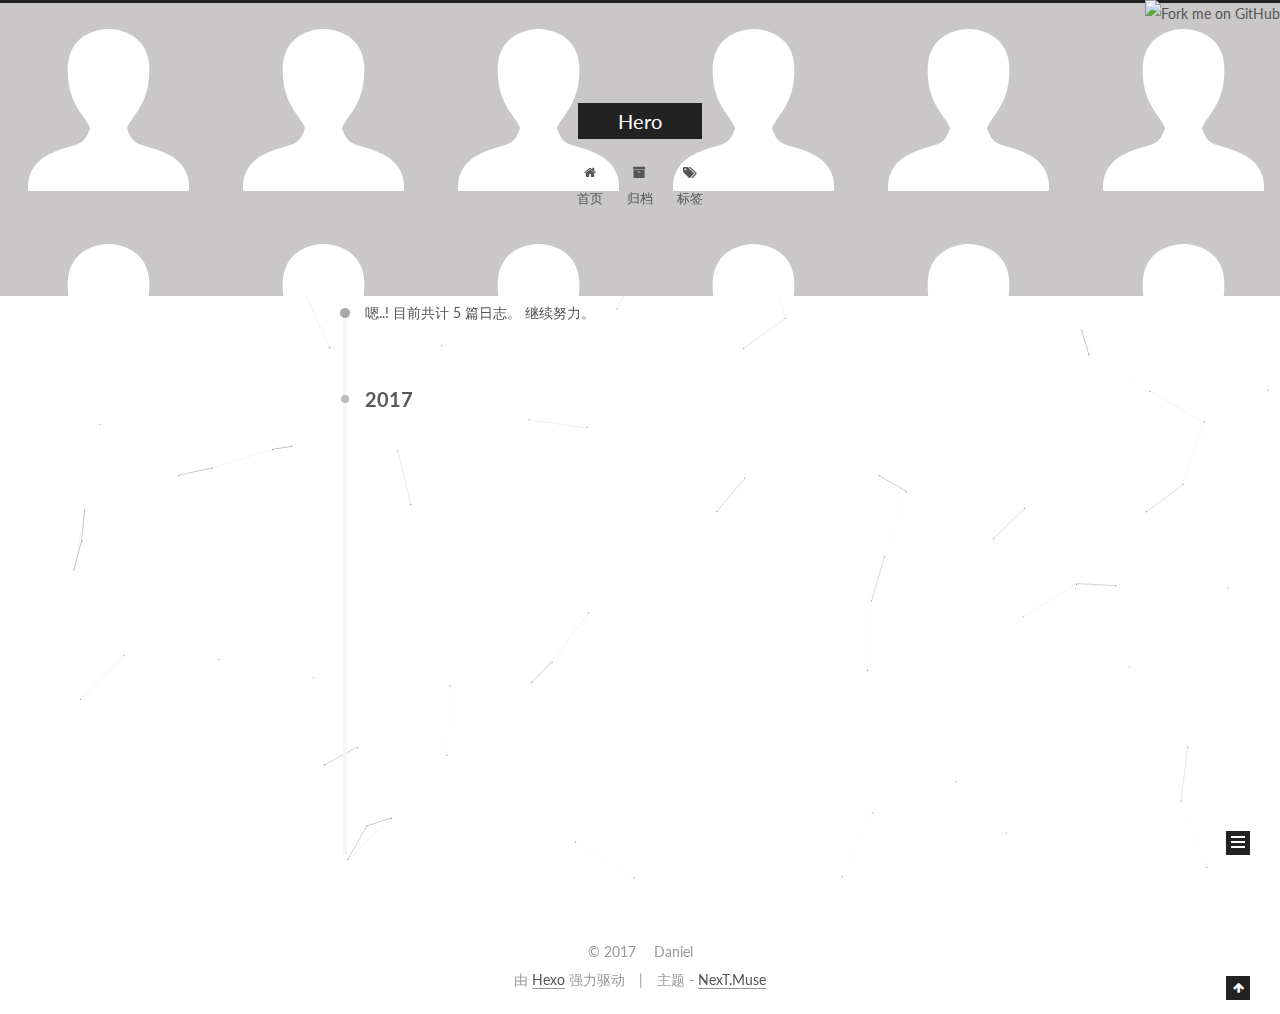
==== archives/index.html @ ef4a9565 "Site updated: 2017-09-04 17:28:18" ====
<!DOCTYPE html>



  


<html class="theme-next muse use-motion" lang="zh-Hans">
<head>
  <meta charset="UTF-8"/>
<meta http-equiv="X-UA-Compatible" content="IE=edge" />
<meta name="viewport" content="width=device-width, initial-scale=1, maximum-scale=1"/>
<meta name="theme-color" content="#222">









<meta http-equiv="Cache-Control" content="no-transform" />
<meta http-equiv="Cache-Control" content="no-siteapp" />















  
  
  <link href="/lib/fancybox/source/jquery.fancybox.css?v=2.1.5" rel="stylesheet" type="text/css" />




  
  
  
  

  
    
    
  

  

  

  

  

  
    
    
    <link href="//fonts.googleapis.com/css?family=Lato:300,300italic,400,400italic,700,700italic&subset=latin,latin-ext" rel="stylesheet" type="text/css">
  






<link href="/lib/font-awesome/css/font-awesome.min.css?v=4.6.2" rel="stylesheet" type="text/css" />

<link href="/css/main.css?v=5.1.2" rel="stylesheet" type="text/css" />


  <meta name="keywords" content="Hexo, NexT" />





  <link rel="alternate" href="/atom.xml" title="Hero" type="application/atom+xml" />




  <link rel="shortcut icon" type="image/x-icon" href="/Bigejinxian.github.io/icon/timg.jpeg?v=5.1.2" />






<meta property="og:type" content="website">
<meta property="og:title" content="Hero">
<meta property="og:url" content="http://yoursite.com/archives/index.html">
<meta property="og:site_name" content="Hero">
<meta property="og:locale" content="zh-Hans">
<meta name="twitter:card" content="summary">
<meta name="twitter:title" content="Hero">



<script type="text/javascript" id="hexo.configurations">
  var NexT = window.NexT || {};
  var CONFIG = {
    root: '/',
    scheme: 'Muse',
    sidebar: {"position":"left","display":"post","offset":12,"offset_float":12,"b2t":false,"scrollpercent":false,"onmobile":false},
    fancybox: true,
    tabs: true,
    motion: true,
    duoshuo: {
      userId: '0',
      author: '博主'
    },
    algolia: {
      applicationID: '',
      apiKey: '',
      indexName: '',
      hits: {"per_page":10},
      labels: {"input_placeholder":"Search for Posts","hits_empty":"We didn't find any results for the search: ${query}","hits_stats":"${hits} results found in ${time} ms"}
    }
  };
</script>



  <link rel="canonical" href="http://yoursite.com/archives/"/>





  <title>归档 | Hero</title>
  














</head>

<body itemscope itemtype="https://github.com/Bigejinxian" lang="zh-Hans">

  
  
    
  

  <div class="container sidebar-position-left  page-archive  ">
    <div class="headband"></div>

    <a href="https://github.com/Bigejinxian"><img style="position: absolute; top: 0; right: 0; border: 0;" src="https://camo.githubusercontent.com/365986a132ccd6a44c23a9169022c0b5c890c387/68747470733a2f2f73332e616d617a6f6e6177732e636f6d2f6769746875622f726962626f6e732f666f726b6d655f72696768745f7265645f6161303030302e706e67" alt="Fork me on GitHub" data-canonical-src="https://s3.amazonaws.com/github/ribbons/forkme_right_red_aa0000.png"></a>
    <header id="header" class="header" itemscope itemtype="http://schema.org/WPHeader">
      <div class="header-inner"><div class="site-brand-wrapper">
  <div class="site-meta ">
    

    <div class="custom-logo-site-title">
      <a href="/"  class="brand" rel="start">
        <span class="logo-line-before"><i></i></span>
        <span class="site-title">Hero</span>
        <span class="logo-line-after"><i></i></span>
      </a>
    </div>
      
        <p class="site-subtitle"></p>
      
  </div>

  <div class="site-nav-toggle">
    <button>
      <span class="btn-bar"></span>
      <span class="btn-bar"></span>
      <span class="btn-bar"></span>
    </button>
  </div>
</div>

<nav class="site-nav">
  

  
    <ul id="menu" class="menu">
      
        
        <li class="menu-item menu-item-home">
          <a href="/" rel="section">
            
              <i class="menu-item-icon fa fa-fw fa-home"></i> <br />
            
            首页
          </a>
        </li>
      
        
        <li class="menu-item menu-item-archives">
          <a href="/archives/" rel="section">
            
              <i class="menu-item-icon fa fa-fw fa-archive"></i> <br />
            
            归档
          </a>
        </li>
      
        
        <li class="menu-item menu-item-tags">
          <a href="/tags" rel="section">
            
              <i class="menu-item-icon fa fa-fw fa-tags"></i> <br />
            
            标签
          </a>
        </li>
      

      
    </ul>
  

  
</nav>



 </div>
    </header>

    <main id="main" class="main">
      <div class="main-inner">
        <div class="content-wrap">
          <div id="content" class="content">
            

  
  
  
  <div class="post-block archive">
    <div id="posts" class="posts-collapse">
      <span class="archive-move-on"></span>

      <span class="archive-page-counter">
        
        
        
          
        
        嗯..! 目前共计 5 篇日志。 继续努力。
      </span>

      

        
        
        

        
          
          <div class="collection-title">
            <h2 class="archive-year motion-element" id="archive-year-2017">2017</h2>
          </div>
        
        

        

  <article class="post post-type-normal" itemscope itemtype="http://schema.org/Article">
    <header class="post-header">

      <h2 class="post-title">
        
            <a class="post-title-link" href="/2017/08/15/深度学习-数据纬度/" itemprop="url">
              
                <span itemprop="name">深度学习--数据维度</span>
              
            </a>
        
      </h2>

      <div class="post-meta">
        <time class="post-time" itemprop="dateCreated"
              datetime="2017-08-15T16:49:38+08:00"
              content="2017-08-15" >
          08-15
        </time>
      </div>

    </header>
  </article>



      

        
        
        

        
        

        

  <article class="post post-type-normal" itemscope itemtype="http://schema.org/Article">
    <header class="post-header">

      <h2 class="post-title">
        
            <a class="post-title-link" href="/2017/08/14/怦然心动/" itemprop="url">
              
                <span itemprop="name">怦然心动</span>
              
            </a>
        
      </h2>

      <div class="post-meta">
        <time class="post-time" itemprop="dateCreated"
              datetime="2017-08-14T23:34:52+08:00"
              content="2017-08-14" >
          08-14
        </time>
      </div>

    </header>
  </article>



      

        
        
        

        
        

        

  <article class="post post-type-normal" itemscope itemtype="http://schema.org/Article">
    <header class="post-header">

      <h2 class="post-title">
        
            <a class="post-title-link" href="/2017/04/30/前端开发中常见问题杂烩(1)/" itemprop="url">
              
                <span itemprop="name">前端开发中常见问题杂烩(1).</span>
              
            </a>
        
      </h2>

      <div class="post-meta">
        <time class="post-time" itemprop="dateCreated"
              datetime="2017-04-30T02:40:00+08:00"
              content="2017-04-30" >
          04-30
        </time>
      </div>

    </header>
  </article>



      

        
        
        

        
        

        

  <article class="post post-type-normal" itemscope itemtype="http://schema.org/Article">
    <header class="post-header">

      <h2 class="post-title">
        
            <a class="post-title-link" href="/2017/04/17/关于JS中变量,作用域和内存问题/" itemprop="url">
              
                <span itemprop="name">JS中的变量,作用域和内存问题</span>
              
            </a>
        
      </h2>

      <div class="post-meta">
        <time class="post-time" itemprop="dateCreated"
              datetime="2017-04-17T18:17:15+08:00"
              content="2017-04-17" >
          04-17
        </time>
      </div>

    </header>
  </article>



      

        
        
        

        
        

        

  <article class="post post-type-normal" itemscope itemtype="http://schema.org/Article">
    <header class="post-header">

      <h2 class="post-title">
        
            <a class="post-title-link" href="/2017/04/17/关于ECMAScript6 的一些新特性(1)/" itemprop="url">
              
                <span itemprop="name">关于ECMAScript6 的一些新特性(1).</span>
              
            </a>
        
      </h2>

      <div class="post-meta">
        <time class="post-time" itemprop="dateCreated"
              datetime="2017-04-17T18:15:30+08:00"
              content="2017-04-17" >
          04-17
        </time>
      </div>

    </header>
  </article>



      

    </div>
  </div>
  
  
  

  



          </div>
          


          

        </div>
        
          
  
  <div class="sidebar-toggle">
    <div class="sidebar-toggle-line-wrap">
      <span class="sidebar-toggle-line sidebar-toggle-line-first"></span>
      <span class="sidebar-toggle-line sidebar-toggle-line-middle"></span>
      <span class="sidebar-toggle-line sidebar-toggle-line-last"></span>
    </div>
  </div>

  <aside id="sidebar" class="sidebar">
    
    <div class="sidebar-inner">

      

      

      <section class="site-overview sidebar-panel sidebar-panel-active">
        <div class="site-author motion-element" itemprop="author" itemscope itemtype="http://schema.org/Person">
          <img class="site-author-image" itemprop="image"
               src="/images/avatar.gif"
               alt="Daniel" />
          <p class="site-author-name" itemprop="name">Daniel</p>
           
              <p class="site-description motion-element" itemprop="description"></p>
          
        </div>
        <nav class="site-state motion-element">

          
            <div class="site-state-item site-state-posts">
              <a href="/archives/">
                <span class="site-state-item-count">5</span>
                <span class="site-state-item-name">日志</span>
              </a>
            </div>
          

          

          
            
            
            <div class="site-state-item site-state-tags">
              
                <span class="site-state-item-count">3</span>
                <span class="site-state-item-name">标签</span>
              
            </div>
          

        </nav>

        
          <div class="feed-link motion-element">
            <a href="/atom.xml" rel="alternate">
              <i class="fa fa-rss"></i>
              RSS
            </a>
          </div>
        

        <div class="links-of-author motion-element">
          
        </div>

        
        

        
        

        


      </section>

      

      

    </div>
  </aside>


        
      </div>
    </main>

    <footer id="footer" class="footer">
      <div class="footer-inner">
        <div class="copyright" >
  
  &copy; 
  <span itemprop="copyrightYear">2017</span>
  <span class="with-love">
    <i class="fa fa-"></i>
  </span>
  <span class="author" itemprop="copyrightHolder">Daniel</span>
</div>


<div class="powered-by">
  由 <a class="theme-link" href="https://hexo.io">Hexo</a> 强力驱动
</div>

<div class="theme-info">
  主题 -
  <a class="theme-link" href="https://github.com/iissnan/hexo-theme-next">
    NexT.Muse
  </a>
</div>


        

        
      </div>
    </footer>

    
      <div class="back-to-top">
        <i class="fa fa-arrow-up"></i>
        
      </div>
    

  </div>

  

<script type="text/javascript">
  if (Object.prototype.toString.call(window.Promise) !== '[object Function]') {
    window.Promise = null;
  }
</script>









  


  











  
  <script type="text/javascript" src="/lib/jquery/index.js?v=2.1.3"></script>

  
  <script type="text/javascript" src="/lib/fastclick/lib/fastclick.min.js?v=1.0.6"></script>

  
  <script type="text/javascript" src="/lib/jquery_lazyload/jquery.lazyload.js?v=1.9.7"></script>

  
  <script type="text/javascript" src="/lib/velocity/velocity.min.js?v=1.2.1"></script>

  
  <script type="text/javascript" src="/lib/velocity/velocity.ui.min.js?v=1.2.1"></script>

  
  <script type="text/javascript" src="/lib/fancybox/source/jquery.fancybox.pack.js?v=2.1.5"></script>

  
  <script type="text/javascript" src="/lib/canvas-nest/canvas-nest.min.js"></script>


  


  <script type="text/javascript" src="/js/src/utils.js?v=5.1.2"></script>

  <script type="text/javascript" src="/js/src/motion.js?v=5.1.2"></script>



  
  

  
  
    <script type="text/javascript" id="motion.page.archive">
      $('.archive-year').velocity('transition.slideLeftIn');
    </script>
  


  


  <script type="text/javascript" src="/js/src/bootstrap.js?v=5.1.2"></script>



  


  




	





  





  






  





  

  

  

  

  

  

</body>
</html>
---- css/main.css ----
/* normalize.css v3.0.2 | MIT License | git.io/normalize */
html {
  font-family: sans-serif; /* 1 */
  -ms-text-size-adjust: 100%; /* 2 */
  -webkit-text-size-adjust: 100%; /* 2 */
}
body {
  margin: 0;
}
article,
aside,
details,
figcaption,
figure,
footer,
header,
hgroup,
main,
menu,
nav,
section,
summary {
  display: block;
}
audio,
canvas,
progress,
video {
  display: inline-block; /* 1 */
  vertical-align: baseline; /* 2 */
}
audio:not([controls]) {
  display: none;
  height: 0;
}
[hidden],
template {
  display: none;
}
a {
  background-color: transparent;
}
a:active,
a:hover {
  outline: 0;
}
abbr[title] {
  border-bottom: 1px dotted;
}
b,
strong {
  font-weight: bold;
}
dfn {
  font-style: italic;
}
h1 {
  font-size: 2em;
  margin: 0.67em 0;
}
mark {
  background: #ff0;
  color: #000;
}
small {
  font-size: 80%;
}
sub,
sup {
  font-size: 75%;
  line-height: 0;
  position: relative;
  vertical-align: baseline;
}
sup {
  top: -0.5em;
}
sub {
  bottom: -0.25em;
}
img {
  border: 0;
}
svg:not(:root) {
  overflow: hidden;
}
figure {
  margin: 1em 40px;
}
hr {
  -moz-box-sizing: content-box;
  box-sizing: content-box;
  height: 0;
}
pre {
  overflow: auto;
}
code,
kbd,
pre,
samp {
  font-family: monospace, monospace;
  font-size: 1em;
}
button,
input,
optgroup,
select,
textarea {
  color: inherit; /* 1 */
  font: inherit; /* 2 */
  margin: 0; /* 3 */
}
button {
  overflow: visible;
}
button,
select {
  text-transform: none;
}
button,
html input[type="button"],
input[type="reset"],
input[type="submit"] {
  -webkit-appearance: button; /* 2 */
  cursor: pointer; /* 3 */
}
button[disabled],
html input[disabled] {
  cursor: default;
}
button::-moz-focus-inner,
input::-moz-focus-inner {
  border: 0;
  padding: 0;
}
input {
  line-height: normal;
}
input[type="checkbox"],
input[type="radio"] {
  box-sizing: border-box; /* 1 */
  padding: 0; /* 2 */
}
input[type="number"]::-webkit-inner-spin-button,
input[type="number"]::-webkit-outer-spin-button {
  height: auto;
}
input[type="search"] {
  -webkit-appearance: textfield; /* 1 */
  -moz-box-sizing: content-box;
  -webkit-box-sizing: content-box; /* 2 */
  box-sizing: content-box;
}
input[type="search"]::-webkit-search-cancel-button,
input[type="search"]::-webkit-search-decoration {
  -webkit-appearance: none;
}
fieldset {
  border: 1px solid #c0c0c0;
  margin: 0 2px;
  padding: 0.35em 0.625em 0.75em;
}
legend {
  border: 0; /* 1 */
  padding: 0; /* 2 */
}
textarea {
  overflow: auto;
}
optgroup {
  font-weight: bold;
}
table {
  border-collapse: collapse;
  border-spacing: 0;
}
td,
th {
  padding: 0;
}
::selection {
  background: #262a30;
  color: #fff;
}
body {
  position: relative;
  font-family: 'Lato', "PingFang SC", "Microsoft YaHei", sans-serif;
  font-size: 14px;
  line-height: 2;
  color: #555;
  background: #fff;
}
@media (max-width: 767px) {
  body {
    padding-right: 0 !important;
  }
}
@media (min-width: 768px) and (max-width: 991px) {
  body {
    padding-right: 0 !important;
  }
}
@media (min-width: 1600px) {
  body {
    font-size: 16px;
  }
}
h1,
h2,
h3,
h4,
h5,
h6 {
  margin: 0;
  padding: 0;
  font-weight: bold;
  line-height: 1.5;
  font-family: 'Lato', "PingFang SC", "Microsoft YaHei", sans-serif;
}
h2,
h3,
h4,
h5,
h6 {
  margin: 20px 0 15px;
}
h1 {
  font-size: 22px;
}
@media (max-width: 767px) {
  h1 {
    font-size: 18px;
  }
}
h2 {
  font-size: 20px;
}
@media (max-width: 767px) {
  h2 {
    font-size: 16px;
  }
}
h3 {
  font-size: 18px;
}
@media (max-width: 767px) {
  h3 {
    font-size: 14px;
  }
}
h4 {
  font-size: 16px;
}
@media (max-width: 767px) {
  h4 {
    font-size: 12px;
  }
}
h5 {
  font-size: 14px;
}
@media (max-width: 767px) {
  h5 {
    font-size: 10px;
  }
}
h6 {
  font-size: 12px;
}
@media (max-width: 767px) {
  h6 {
    font-size: 8px;
  }
}
p {
  margin: 0 0 20px 0;
}
a {
  color: #555;
  text-decoration: none;
  border-bottom: 1px solid #999;
  word-wrap: break-word;
}
a:hover {
  color: #222;
  border-bottom-color: #222;
}
blockquote {
  margin: 0;
  padding: 0;
}
img {
  display: block;
  margin: auto;
  max-width: 100%;
  height: auto;
}
hr {
  margin: 40px 0;
  height: 3px;
  border: none;
  background-color: #ddd;
  background-image: repeating-linear-gradient(-45deg, #fff, #fff 4px, transparent 4px, transparent 8px);
}
blockquote {
  padding: 0 15px;
  color: #666;
  border-left: 4px solid #ddd;
}
blockquote cite::before {
  content: "-";
  padding: 0 5px;
}
dt {
  font-weight: 700;
}
dd {
  margin: 0;
  padding: 0;
}
.text-left {
  text-align: left;
}
.text-center {
  text-align: center;
}
.text-right {
  text-align: right;
}
.text-justify {
  text-align: justify;
}
.text-nowrap {
  white-space: nowrap;
}
.text-lowercase {
  text-transform: lowercase;
}
.text-uppercase {
  text-transform: uppercase;
}
.text-capitalize {
  text-transform: capitalize;
}
.center-block {
  display: block;
  margin-left: auto;
  margin-right: auto;
}
.clearfix:before,
.clearfix:after {
  content: " ";
  display: table;
}
.clearfix:after {
  clear: both;
}
.pullquote {
  width: 45%;
}
.pullquote.left {
  float: left;
  margin-left: 5px;
  margin-right: 10px;
}
.pullquote.right {
  float: right;
  margin-left: 10px;
  margin-right: 5px;
}
.affix.affix.affix {
  position: fixed;
}
.translation {
  margin-top: -20px;
  font-size: 14px;
  color: #999;
}
.scrollbar-measure {
  width: 100px;
  height: 100px;
  overflow: scroll;
  position: absolute;
  top: -9999px;
}
.use-motion .motion-element {
  opacity: 0;
}
table {
  margin: 20px 0;
  width: 100%;
  border-collapse: collapse;
  border-spacing: 0;
  border: 1px solid #ddd;
  font-size: 14px;
  table-layout: fixed;
  word-wrap: break-all;
}
table>tbody>tr:nth-of-type(odd) {
  background-color: #f9f9f9;
}
table>tbody>tr:hover {
  background-color: #f5f5f5;
}
caption,
th,
td {
  padding: 8px;
  text-align: left;
  vertical-align: middle;
  font-weight: normal;
}
th,
td {
  border-bottom: 3px solid #ddd;
  border-right: 1px solid #eee;
}
th {
  padding-bottom: 10px;
  font-weight: 700;
}
td {
  border-bottom-width: 1px;
}
html,
body {
  height: 100%;
}
.container {
  position: relative;
  min-height: 100%;
}
.header-inner {
  margin: 0 auto;
  padding: 100px 0 70px;
  width: 700px;
}
@media (min-width: 1600px) {
  .container .header-inner {
    width: 900px;
  }
}
.main {
  padding-bottom: 150px;
}
.main-inner {
  margin: 0 auto;
  width: 700px;
}
@media (min-width: 1600px) {
  .container .main-inner {
    width: 900px;
  }
}
.footer {
  position: absolute;
  left: 0;
  bottom: 0;
  width: 100%;
  min-height: 50px;
}
.footer-inner {
  box-sizing: border-box;
  margin: 20px auto;
  width: 700px;
}
@media (min-width: 1600px) {
  .container .footer-inner {
    width: 900px;
  }
}
pre,
.highlight {
  overflow: auto;
  margin: 20px 0;
  padding: 0;
  font-size: 13px;
  color: #c5c8c6;
  background: #1d1f21;
  line-height: 1.6;
}
pre,
code {
  font-family: consolas, Menlo, "PingFang SC", "Microsoft YaHei", monospace;
}
code {
  padding: 2px 4px;
  word-wrap: break-word;
  color: #555;
  background: #eee;
  border-radius: 3px;
  font-size: 13px;
}
pre code {
  padding: 0;
  color: #c5c8c6;
  background: none;
  text-shadow: none;
}
.highlight {
  border-radius: 1px;
}
.highlight pre {
  border: none;
  margin: 0;
  padding: 10px 0;
}
.highlight table {
  margin: 0;
  width: auto;
  border: none;
}
.highlight td {
  border: none;
  padding: 0;
}
.highlight figcaption {
  font-size: 1em;
  color: #c5c8c6;
  line-height: 1em;
  margin-bottom: 1em;
}
.highlight figcaption:before,
.highlight figcaption:after {
  content: " ";
  display: table;
}
.highlight figcaption:after {
  clear: both;
}
.highlight figcaption a {
  float: right;
  color: #c5c8c6;
}
.highlight figcaption a:hover {
  border-bottom-color: #c5c8c6;
}
.highlight .gutter pre {
  padding-left: 10px;
  padding-right: 10px;
  color: #888f96;
  text-align: right;
  background-color: #000;
}
.highlight .code pre {
  width: 100%;
  padding-left: 10px;
  padding-right: 10px;
  background-color: #1d1f21;
}
.highlight .line {
  height: 20px;
}
.gutter {
  -webkit-user-select: none;
  -moz-user-select: none;
  -ms-user-select: none;
  user-select: none;
}
.gist table {
  width: auto;
}
.gist table td {
  border: none;
}
pre .deletion {
  background: #008000;
}
pre .addition {
  background: #800000;
}
pre .meta {
  color: #b294bb;
}
pre .comment {
  color: #969896;
}
pre .variable,
pre .attribute,
pre .tag,
pre .regexp,
pre .ruby .constant,
pre .xml .tag .title,
pre .xml .pi,
pre .xml .doctype,
pre .html .doctype,
pre .css .id,
pre .css .class,
pre .css .pseudo {
  color: #c66;
}
pre .number,
pre .preprocessor,
pre .built_in,
pre .literal,
pre .params,
pre .constant,
pre .command {
  color: #de935f;
}
pre .ruby .class .title,
pre .css .rules .attribute,
pre .string,
pre .value,
pre .inheritance,
pre .header,
pre .ruby .symbol,
pre .xml .cdata,
pre .special,
pre .number,
pre .formula {
  color: #b5bd68;
}
pre .title,
pre .css .hexcolor {
  color: #8abeb7;
}
pre .function,
pre .python .decorator,
pre .python .title,
pre .ruby .function .title,
pre .ruby .title .keyword,
pre .perl .sub,
pre .javascript .title,
pre .coffeescript .title {
  color: #81a2be;
}
pre .keyword,
pre .javascript .function {
  color: #b294bb;
}
.full-image.full-image.full-image {
  border: none;
  max-width: 100%;
  width: auto;
  margin: 20px auto;
}
@media (min-width: 992px) {
  .full-image.full-image.full-image {
    max-width: none;
    width: 110%;
    margin: 25px -5%;
  }
}
.blockquote-center,
.page-home .post-type-quote blockquote,
.page-post-detail .post-type-quote blockquote {
  position: relative;
  margin: 40px 0;
  padding: 0;
  border-left: none;
  text-align: center;
}
.blockquote-center::before,
.page-home .post-type-quote blockquote::before,
.page-post-detail .post-type-quote blockquote::before,
.blockquote-center::after,
.page-home .post-type-quote blockquote::after,
.page-post-detail .post-type-quote blockquote::after {
  position: absolute;
  content: ' ';
  display: block;
  width: 100%;
  height: 24px;
  opacity: 0.2;
  background-repeat: no-repeat;
  background-position: 0 -6px;
  background-size: 22px 22px;
}
.blockquote-center::before,
.page-home .post-type-quote blockquote::before,
.page-post-detail .post-type-quote blockquote::before {
  top: -20px;
  background-image: url("../images/quote-l.svg");
  border-top: 1px solid #ccc;
}
.blockquote-center::after,
.page-home .post-type-quote blockquote::after,
.page-post-detail .post-type-quote blockquote::after {
  bottom: -20px;
  background-image: url("../images/quote-r.svg");
  border-bottom: 1px solid #ccc;
  background-position: 100% 8px;
}
.blockquote-center p,
.page-home .post-type-quote blockquote p,
.page-post-detail .post-type-quote blockquote p,
.blockquote-center div,
.page-home .post-type-quote blockquote div,
.page-post-detail .post-type-quote blockquote div {
  text-align: center;
}
.post .post-body .group-picture img {
  box-sizing: border-box;
  padding: 0 3px;
  border: none;
}
.post .group-picture-row {
  overflow: hidden;
  margin-top: 6px;
}
.post .group-picture-row:first-child {
  margin-top: 0;
}
.post .group-picture-column {
  float: left;
}
.page-post-detail .post-body .group-picture-column {
  float: none;
  margin-top: 10px;
  width: auto !important;
}
.page-post-detail .post-body .group-picture-column img {
  margin: 0 auto;
}
.page-archive .group-picture-container {
  overflow: hidden;
}
.page-archive .group-picture-row {
  float: left;
}
.page-archive .group-picture-row:first-child {
  margin-top: 6px;
}
.page-archive .group-picture-column {
  max-width: 150px;
  max-height: 150px;
}
.post-body .note {
  position: relative;
  padding: 15px;
  margin-bottom: 20px;
  border: 1px solid #eee;
  border-left-width: 5px;
  border-radius: 3px;
}
.post-body .note h2,
.post-body .note h3,
.post-body .note h4,
.post-body .note h5,
.post-body .note h6 {
  margin-top: 0;
  margin-bottom: 0;
  border-bottom: initial;
  padding-top: 0 !important;
}
.post-body .note p:first-child,
.post-body .note ul:first-child,
.post-body .note ol:first-child,
.post-body .note table:first-child,
.post-body .note pre:first-child,
.post-body .note blockquote:first-child {
  margin-top: 0;
}
.post-body .note p:last-child,
.post-body .note ul:last-child,
.post-body .note ol:last-child,
.post-body .note table:last-child,
.post-body .note pre:last-child,
.post-body .note blockquote:last-child {
  margin-bottom: 0;
}
.post-body .note.default {
  border-left-color: #777;
}
.post-body .note.default h2,
.post-body .note.default h3,
.post-body .note.default h4,
.post-body .note.default h5,
.post-body .note.default h6 {
  color: #777;
}
.post-body .note.primary {
  border-left-color: #6f42c1;
}
.post-body .note.primary h2,
.post-body .note.primary h3,
.post-body .note.primary h4,
.post-body .note.primary h5,
.post-body .note.primary h6 {
  color: #6f42c1;
}
.post-body .note.info {
  border-left-color: #428bca;
}
.post-body .note.info h2,
.post-body .note.info h3,
.post-body .note.info h4,
.post-body .note.info h5,
.post-body .note.info h6 {
  color: #428bca;
}
.post-body .note.success {
  border-left-color: #5cb85c;
}
.post-body .note.success h2,
.post-body .note.success h3,
.post-body .note.success h4,
.post-body .note.success h5,
.post-body .note.success h6 {
  color: #5cb85c;
}
.post-body .note.warning {
  border-left-color: #f0ad4e;
}
.post-body .note.warning h2,
.post-body .note.warning h3,
.post-body .note.warning h4,
.post-body .note.warning h5,
.post-body .note.warning h6 {
  color: #f0ad4e;
}
.post-body .note.danger {
  border-left-color: #d9534f;
}
.post-body .note.danger h2,
.post-body .note.danger h3,
.post-body .note.danger h4,
.post-body .note.danger h5,
.post-body .note.danger h6 {
  color: #d9534f;
}
.post-body .label {
  display: inline;
  padding: 0 2px;
  white-space: nowrap;
}
.post-body .label.default {
  background-color: #f0f0f0;
}
.post-body .label.primary {
  background-color: #efe6f7;
}
.post-body .label.info {
  background-color: #e5f2f8;
}
.post-body .label.success {
  background-color: #e7f4e9;
}
.post-body .label.warning {
  background-color: #fcf6e1;
}
.post-body .label.danger {
  background-color: #fae8eb;
}
.post-body .tabs {
  position: relative;
  display: block;
  margin-bottom: 20px;
  padding-top: 10px;
}
.post-body .tabs ul.nav-tabs {
  margin: 0;
  padding: 0;
  display: flex;
  margin-bottom: -1px;
}
@media (max-width: 413px) {
  .post-body .tabs ul.nav-tabs {
    display: block;
    margin-bottom: 5px;
  }
}
.post-body .tabs ul.nav-tabs li.tab {
  list-style-type: none !important;
  margin: 0 0.25em 0 0;
  border-top: 3px solid transparent;
  border-left: 1px solid transparent;
  border-right: 1px solid transparent;
}
@media (max-width: 413px) {
  .post-body .tabs ul.nav-tabs li.tab {
    margin: initial;
    border-top: 1px solid transparent;
    border-left: 3px solid transparent;
    border-right: 1px solid transparent;
    border-bottom: 1px solid transparent;
  }
}
.post-body .tabs ul.nav-tabs li.tab a {
  outline: 0;
  border-bottom: initial;
  display: block;
  line-height: 1.8em;
  padding: 0.25em 0.75em;
  transition-duration: 0.2s;
  transition-timing-function: ease-out;
  transition-delay: 0s;
}
.post-body .tabs ul.nav-tabs li.tab a i {
  width: 1.285714285714286em;
}
.post-body .tabs ul.nav-tabs li.tab.active {
  border-top: 3px solid #fc6423;
  border-left: 1px solid #ddd;
  border-right: 1px solid #ddd;
  background-color: #fff;
}
@media (max-width: 413px) {
  .post-body .tabs ul.nav-tabs li.tab.active {
    border-top: 1px solid #ddd;
    border-left: 3px solid #fc6423;
    border-right: 1px solid #ddd;
    border-bottom: 1px solid #ddd;
  }
}
.post-body .tabs ul.nav-tabs li.tab.active a {
  cursor: default;
  color: #555;
}
.post-body .tabs .tab-content {
  background-color: #fff;
}
.post-body .tabs .tab-content .tab-pane {
  border: 1px solid #ddd;
  padding: 20px 20px 0 20px;
}
.post-body .tabs .tab-content .tab-pane:not(.active) {
  display: none !important;
}
.post-body .tabs .tab-content .tab-pane.active {
  display: block !important;
}
.btn {
  display: inline-block;
  padding: 0 20px;
  font-size: 14px;
  color: #fff;
  background: #222;
  border: 2px solid #222;
  text-decoration: none;
  border-radius: 0;
  transition-property: background-color;
  transition-duration: 0.2s;
  transition-timing-function: ease-in-out;
  transition-delay: 0s;
}
.btn:hover,
.post-button .btn:hover {
  border-color: #222;
  color: #222;
  background: #fff;
}
.btn-bar {
  display: block;
  width: 22px;
  height: 2px;
  background: #555;
  border-radius: 1px;
}
.btn-bar+.btn-bar {
  margin-top: 4px;
}
.pagination {
  margin: 120px 0 40px;
  text-align: center;
  border-top: 1px solid #eee;
}
.page-number-basic,
.pagination .prev,
.pagination .next,
.pagination .page-number,
.pagination .space {
  display: inline-block;
  position: relative;
  top: -1px;
  margin: 0 10px;
  padding: 0 10px;
  line-height: 30px;
}
@media (max-width: 767px) {
  .page-number-basic,
  .pagination .prev,
  .pagination .next,
  .pagination .page-number,
  .pagination .space {
    margin: 0 5px;
  }
}
.pagination .prev,
.pagination .next,
.pagination .page-number {
  border-bottom: 0;
  border-top: 1px solid #eee;
  transition-property: border-color;
  transition-duration: 0.2s;
  transition-timing-function: ease-in-out;
  transition-delay: 0s;
}
.pagination .prev:hover,
.pagination .next:hover,
.pagination .page-number:hover {
  border-top-color: #222;
}
.pagination .space {
  padding: 0;
  margin: 0;
}
.pagination .prev {
  margin-left: 0;
}
.pagination .next {
  margin-right: 0;
}
.pagination .page-number.current {
  color: #fff;
  background: #ccc;
  border-top-color: #ccc;
}
@media (max-width: 767px) {
  .pagination {
    border-top: none;
  }
  .pagination .prev,
  .pagination .next,
  .pagination .page-number {
    margin-bottom: 10px;
    border-top: 0;
    border-bottom: 1px solid #eee;
  }
  .pagination .prev:hover,
  .pagination .next:hover,
  .pagination .page-number:hover {
    border-bottom-color: #222;
  }
}
.comments {
  margin: 60px 20px 0;
}
.tag-cloud {
  text-align: center;
}
.tag-cloud a {
  display: inline-block;
  margin: 10px;
}
.back-to-top {
  box-sizing: border-box;
  position: fixed;
  bottom: -100px;
  right: 30px;
  z-index: 1050;
  padding: 0 6px;
  width: 24px;
  background: #222;
  font-size: 12px;
  opacity: 1;
  color: #fff;
  cursor: pointer;
  text-align: center;
  -webkit-transform: translateZ(0);
  transition-property: bottom;
  transition-duration: 0.2s;
  transition-timing-function: ease-in-out;
  transition-delay: 0s;
}
@media (min-width: 768px) and (max-width: 991px) {
  .back-to-top {
    display: none !important;
  }
}
@media (max-width: 767px) {
  .back-to-top {
    display: none !important;
  }
}
.back-to-top.back-to-top-on {
  bottom: 19px;
}
.header {
  background: url("../images/avatar.gif");
}
.header-inner {
  position: relative;
}
.headband {
  height: 3px;
  background: #222;
}
.site-meta {
  margin: 0;
  text-align: center;
}
@media (max-width: 767px) {
  .site-meta {
    text-align: center;
  }
}
.brand {
  position: relative;
  display: inline-block;
  padding: 0 40px;
  color: #fff;
  background: #222;
  border-bottom: none;
}
.brand:hover {
  color: #fff;
}
.logo {
  display: inline-block;
  margin-right: 5px;
  line-height: 36px;
  vertical-align: top;
}
.site-title {
  display: inline-block;
  vertical-align: top;
  line-height: 36px;
  font-size: 20px;
  font-weight: normal;
  font-family: 'Lato', "PingFang SC", "Microsoft YaHei", sans-serif;
}
.site-subtitle {
  margin-top: 10px;
  font-size: 13px;
  color: #999;
}
.use-motion .brand {
  opacity: 0;
}
.use-motion .logo,
.use-motion .site-title,
.use-motion .site-subtitle {
  opacity: 0;
  position: relative;
  top: -10px;
}
.site-nav-toggle {
  display: none;
  position: absolute;
  top: 10px;
  left: 10px;
}
@media (max-width: 767px) {
  .site-nav-toggle {
    display: block;
  }
}
.site-nav-toggle button {
  margin-top: 2px;
  padding: 9px 10px;
  background: transparent;
  border: none;
}
@media (max-width: 767px) {
  .site-nav {
    display: none;
    margin: 0 -10px;
    padding: 0 10px;
    clear: both;
    border-top: 1px solid #ddd;
  }
}
@media (min-width: 768px) and (max-width: 991px) {
  .site-nav {
    display: block !important;
  }
}
@media (min-width: 992px) {
  .site-nav {
    display: block !important;
  }
}
.menu {
  margin-top: 20px;
  padding-left: 0;
  text-align: center;
}
.menu .menu-item {
  display: inline-block;
  margin: 0 10px;
  list-style: none;
}
@media screen and (max-width: 767px) {
  .menu .menu-item {
    margin-top: 10px;
  }
}
.menu .menu-item a {
  display: block;
  font-size: 13px;
  line-height: inherit;
  border-bottom: 1px solid transparent;
  transition-property: border-color;
  transition-duration: 0.2s;
  transition-timing-function: ease-in-out;
  transition-delay: 0s;
}
.menu .menu-item a:hover {
  border-bottom-color: #222;
}
.menu .menu-item .fa {
  margin-right: 5px;
}
.use-motion .menu-item {
  opacity: 0;
}
.post-body {
  font-family: 'Lato', "PingFang SC", "Microsoft YaHei", sans-serif;
}
@media (max-width: 767px) {
  .post-body {
    word-break: break-word;
  }
}
.post-body .fancybox img {
  display: block !important;
  margin: 0 auto;
  cursor: pointer;
  cursor: zoom-in;
  cursor: -webkit-zoom-in;
}
.post-body .image-caption,
.post-body .figure .caption {
  margin: 10px auto 15px;
  text-align: center;
  font-size: 14px;
  color: #999;
  font-weight: bold;
  line-height: 1;
}
.post-sticky-flag {
  display: inline-block;
  font-size: 16px;
  -ms-transform: rotate(30deg);
  -webkit-transform: rotate(30deg);
  -moz-transform: rotate(30deg);
  -ms-transform: rotate(30deg);
  -o-transform: rotate(30deg);
  transform: rotate(30deg);
}
.posts-expand {
  padding-top: 40px;
}
@media (max-width: 767px) {
  .posts-expand {
    margin: 0 20px;
  }
  .post-body pre {
    padding: 10px;
  }
  .post-body pre .gutter pre {
    padding-right: 10px;
  }
  .post-body .highlight {
    margin-left: 0px;
    margin-right: 0px;
    padding: 0;
  }
  .post-body .highlight .gutter pre {
    padding-right: 10px;
  }
}
@media (min-width: 992px) {
  .posts-expand .post-body {
    text-align: justify;
  }
}
.posts-expand .post-body h2,
.posts-expand .post-body h3,
.posts-expand .post-body h4,
.posts-expand .post-body h5,
.posts-expand .post-body h6 {
  padding-top: 10px;
}
.posts-expand .post-body h2 .header-anchor,
.posts-expand .post-body h3 .header-anchor,
.posts-expand .post-body h4 .header-anchor,
.posts-expand .post-body h5 .header-anchor,
.posts-expand .post-body h6 .header-anchor {
  float: right;
  margin-left: 10px;
  color: #ccc;
  border-bottom-style: none;
  visibility: hidden;
}
.posts-expand .post-body h2 .header-anchor:hover,
.posts-expand .post-body h3 .header-anchor:hover,
.posts-expand .post-body h4 .header-anchor:hover,
.posts-expand .post-body h5 .header-anchor:hover,
.posts-expand .post-body h6 .header-anchor:hover {
  color: inherit;
}
.posts-expand .post-body h2:hover .header-anchor,
.posts-expand .post-body h3:hover .header-anchor,
.posts-expand .post-body h4:hover .header-anchor,
.posts-expand .post-body h5:hover .header-anchor,
.posts-expand .post-body h6:hover .header-anchor {
  visibility: visible;
}
.posts-expand .post-body ul li {
  list-style: circle;
}
.posts-expand .post-body img {
  box-sizing: border-box;
  margin: auto;
  padding: 3px;
  border: 1px solid #ddd;
}
.posts-expand .fancybox img {
  margin: 0 auto;
}
@media (max-width: 767px) {
  .posts-collapse {
    margin: 0 20px;
  }
  .posts-collapse .post-title,
  .posts-collapse .post-meta {
    display: block;
    width: auto;
    text-align: left;
  }
}
.posts-collapse {
  position: relative;
  z-index: 1010;
  margin-left: 55px;
}
.posts-collapse::after {
  content: " ";
  position: absolute;
  top: 20px;
  left: 0;
  margin-left: -2px;
  width: 4px;
  height: 100%;
  background: #f5f5f5;
  z-index: -1;
}
@media (max-width: 767px) {
  .posts-collapse {
    margin: 0 20px;
  }
}
.posts-collapse .collection-title {
  position: relative;
  margin: 60px 0;
}
.posts-collapse .collection-title h1,
.posts-collapse .collection-title h2 {
  margin-left: 20px;
}
.posts-collapse .collection-title small {
  color: #bbb;
  margin-left: 5px;
}
.posts-collapse .collection-title::before {
  content: " ";
  position: absolute;
  left: 0;
  top: 50%;
  margin-left: -4px;
  margin-top: -4px;
  width: 8px;
  height: 8px;
  background: #bbb;
  border-radius: 50%;
}
.posts-collapse .post {
  margin: 30px 0;
}
.posts-collapse .post-header {
  position: relative;
  transition-duration: 0.2s;
  transition-timing-function: ease-in-out;
  transition-delay: 0s;
  transition-property: border;
  border-bottom: 1px dashed #ccc;
}
.posts-collapse .post-header::before {
  content: " ";
  position: absolute;
  left: 0;
  top: 12px;
  width: 6px;
  height: 6px;
  margin-left: -4px;
  background: #bbb;
  border-radius: 50%;
  border: 1px solid #fff;
  transition-duration: 0.2s;
  transition-timing-function: ease-in-out;
  transition-delay: 0s;
  transition-property: background;
}
.posts-collapse .post-header:hover {
  border-bottom-color: #666;
}
.posts-collapse .post-header:hover::before {
  background: #222;
}
.posts-collapse .post-meta {
  position: absolute;
  font-size: 12px;
  left: 20px;
  top: 5px;
}
.posts-collapse .post-comments-count {
  display: none;
}
.posts-collapse .post-title {
  margin-left: 60px;
  font-size: 16px;
  font-weight: normal;
  line-height: inherit;
}
.posts-collapse .post-title::after {
  margin-left: 3px;
  opacity: 0.6;
}
.posts-collapse .post-title a {
  color: #666;
  border-bottom: none;
}
.page-home .post-type-quote .post-header,
.page-post-detail .post-type-quote .post-header,
.page-home .post-type-quote .post-tags,
.page-post-detail .post-type-quote .post-tags {
  display: none;
}
.posts-expand .post-title {
  font-size: 26px;
  text-align: center;
  word-break: break-word;
  font-weight: 400;
}
@media (max-width: 767px) {
  .posts-expand .post-title {
    font-size: 22px;
  }
}
.posts-expand .post-title-link {
  display: inline-block;
  position: relative;
  color: #555;
  border-bottom: none;
  line-height: 1.2;
  vertical-align: top;
}
.posts-expand .post-title-link::before {
  content: "";
  position: absolute;
  width: 100%;
  height: 2px;
  bottom: 0;
  left: 0;
  background-color: #000;
  visibility: hidden;
  -webkit-transform: scaleX(0);
  -moz-transform: scaleX(0);
  -ms-transform: scaleX(0);
  -o-transform: scaleX(0);
  transform: scaleX(0);
  transition-duration: 0.2s;
  transition-timing-function: ease-in-out;
  transition-delay: 0s;
}
.posts-expand .post-title-link:hover::before {
  visibility: visible;
  -webkit-transform: scaleX(1);
  -moz-transform: scaleX(1);
  -ms-transform: scaleX(1);
  -o-transform: scaleX(1);
  transform: scaleX(1);
}
.posts-expand .post-title-link .fa {
  font-size: 16px;
}
.posts-expand .post-meta {
  margin: 3px 0 60px 0;
  color: #999;
  font-family: 'Lato', "PingFang SC", "Microsoft YaHei", sans-serif;
  font-size: 12px;
  text-align: center;
}
.posts-expand .post-meta .post-category-list {
  display: inline-block;
  margin: 0;
  padding: 3px;
}
.posts-expand .post-meta .post-category-list-link {
  color: #999;
}
.posts-expand .post-meta .post-description {
  font-size: 14px;
  margin-top: 2px;
}
.post-wordcount {
  display: inline-block;
}
.post-meta-divider {
  margin: 0 0.5em;
}
.post-meta-item-icon {
  margin-right: 3px;
}
@media (min-width: 768px) and (max-width: 991px) {
  .post-meta-item-icon {
    display: inline-block;
  }
}
@media (max-width: 767px) {
  .post-meta-item-icon {
    display: inline-block;
  }
}
@media (min-width: 768px) and (max-width: 991px) {
  .post-meta-item-text {
    display: none;
  }
}
@media (max-width: 767px) {
  .post-meta-item-text {
    display: none;
  }
}
@media (max-width: 767px) {
  .posts-expand .post-comments-count {
    display: none;
  }
}
.post-button {
  margin-top: 50px;
}
.post-button .btn {
  color: #fff;
  font-size: 14px;
  background: #222;
  border-radius: 0;
  line-height: 2;
  margin: 0 4px 8px 4px;
}
.post-button .fa-fw {
  width: 1.285714285714286em;
  text-align: left;
}
.posts-expand .post-tags {
  margin-top: 40px;
  text-align: center;
}
.posts-expand .post-tags a {
  display: inline-block;
  margin-right: 10px;
  font-size: 13px;
}
.post-nav {
  display: table;
  margin-top: 15px;
  width: 100%;
  border-top: 1px solid #eee;
}
.post-nav-divider {
  display: table-cell;
  width: 10%;
}
.post-nav-item {
  display: table-cell;
  padding: 10px 0 0 0;
  width: 45%;
  vertical-align: top;
}
.post-nav-item a {
  position: relative;
  display: block;
  line-height: 25px;
  font-size: 14px;
  color: #555;
  border-bottom: none;
}
.post-nav-item a:hover {
  color: #222;
  border-bottom: none;
}
.post-nav-item a:active {
  top: 2px;
}
.post-nav-item .fa {
  position: absolute;
  top: 8px;
  left: 0;
  font-size: 12px;
}
.post-nav-next a {
  padding-left: 15px;
}
.post-nav-prev {
  text-align: right;
}
.post-nav-prev a {
  padding-right: 15px;
}
.post-nav-prev .fa {
  right: 0;
  left: auto;
}
.posts-expand .post-eof {
  display: block;
  margin: 80px auto 60px;
  width: 8%;
  height: 1px;
  background: #ccc;
  text-align: center;
}
.post:last-child .post-eof.post-eof.post-eof {
  display: none;
}
.post-gallery {
  display: table;
  table-layout: fixed;
  width: 100%;
  border-collapse: separate;
}
.post-gallery-row {
  display: table-row;
}
.post-gallery .post-gallery-img {
  display: table-cell;
  text-align: center;
  vertical-align: middle;
  border: none;
}
.post-gallery .post-gallery-img img {
  max-width: 100%;
  max-height: 100%;
  border: none;
}
.fancybox-close,
.fancybox-close:hover {
  border: none;
}
.rtl.post-body p,
.rtl.post-body a,
.rtl.post-body h1,
.rtl.post-body h2,
.rtl.post-body h3,
.rtl.post-body h4,
.rtl.post-body h5,
.rtl.post-body h6,
.rtl.post-body li,
.rtl.post-body ul,
.rtl.post-body ol {
  direction: rtl;
  font-family: UKIJ Ekran;
}
.rtl.post-title {
  font-family: UKIJ Ekran;
}
.sidebar {
  position: fixed;
  right: 0;
  top: 0;
  bottom: 0;
  width: 0;
  z-index: 1040;
  box-shadow: inset 0 2px 6px #000;
  background: #222;
  -webkit-transform: translateZ(0);
}
.sidebar a {
  color: #999;
  border-bottom-color: #555;
}
.sidebar a:hover {
  color: #eee;
}
@media (min-width: 768px) and (max-width: 991px) {
  .sidebar {
    display: none !important;
  }
}
@media (max-width: 767px) {
  .sidebar {
    display: none !important;
  }
}
.sidebar-inner {
  position: relative;
  padding: 20px 10px;
  color: #999;
  text-align: center;
}
.sidebar-toggle {
  position: fixed;
  right: 30px;
  bottom: 45px;
  width: 14px;
  height: 14px;
  padding: 5px;
  background: #222;
  line-height: 0;
  z-index: 1050;
  cursor: pointer;
  -webkit-transform: translateZ(0);
}
@media (min-width: 768px) and (max-width: 991px) {
  .sidebar-toggle {
    display: none !important;
  }
}
@media (max-width: 767px) {
  .sidebar-toggle {
    display: none !important;
  }
}
.sidebar-toggle-line {
  position: relative;
  display: inline-block;
  vertical-align: top;
  height: 2px;
  width: 100%;
  background: #fff;
  margin-top: 3px;
}
.sidebar-toggle-line:first-child {
  margin-top: 0;
}
.site-author-image {
  display: block;
  margin: 0 auto;
  padding: 2px;
  max-width: 96px;
  height: auto;
  border: 2px solid #333;
}
.site-author-name {
  margin: 5px 0 0;
  text-align: center;
  color: #f5f5f5;
  font-weight: normal;
}
.site-description {
  margin-top: 5px;
  text-align: center;
  font-size: 14px;
  color: #999;
}
.site-author-image {
  display: block;
  margin: 0 auto;
  padding: 2px;
  max-width: 96px;
  height: auto;
  border: 2px solid #333;
/* 头像圆形 */
  border-radius: 80px;
  -webkit-border-radius: 80px;
  -moz-border-radius: 80px;
  box-shadow: inset 0 -1px 0 #333 sf;
/* 设置循环动画 [animation: (play)动画名称 (2s)动画播放时长单位秒或微秒 (ase-out)动画播放的速度曲线为以低速结束 
    (1s)等待1秒然后开始动画 (1)动画播放次数(infinite为循环播放) ]*/
/* 鼠标经过头像旋转360度 */
  -webkit-transition: -webkit-transform 1s ease-out;
  -moz-transition: -moz-transform 1s ease-out;
  transition: transform 1s ease-out;
}
img:hover {
/* 鼠标经过停止头像旋转 
  -webkit-animation-play-state:paused;
  animation-play-state:paused;*/
/* 鼠标经过头像旋转360度 */
  -webkit-transform: rotateZ(360deg);
  -moz-transform: rotateZ(360deg);
  -webkit-transform: rotateZ(360deg);
  -moz-transform: rotateZ(360deg);
  -ms-transform: rotateZ(360deg);
  -o-transform: rotateZ(360deg);
  transform: rotateZ(360deg);
}
@-webkit-keyframes play {
  0% {
    -webkit-transform: rotateZ(0deg);
  }
  100% {
    -webkit-transform: rotateZ(-360deg);
  }
}
@-moz-keyframes play {
  0% {
    -moz-transform: rotateZ(0deg);
  }
  100% {
    -moz-transform: rotateZ(-360deg);
  }
}
@-moz-keyframes play {
  0% {
    -webkit-transform: rotateZ(0deg);
    -moz-transform: rotateZ(0deg);
    -ms-transform: rotateZ(0deg);
    -o-transform: rotateZ(0deg);
    transform: rotateZ(0deg);
  }
  100% {
    -webkit-transform: rotateZ(-360deg);
    -moz-transform: rotateZ(-360deg);
    -ms-transform: rotateZ(-360deg);
    -o-transform: rotateZ(-360deg);
    transform: rotateZ(-360deg);
  }
}
@-webkit-keyframes play {
  0% {
    -webkit-transform: rotateZ(0deg);
    -moz-transform: rotateZ(0deg);
    -ms-transform: rotateZ(0deg);
    -o-transform: rotateZ(0deg);
    transform: rotateZ(0deg);
  }
  100% {
    -webkit-transform: rotateZ(-360deg);
    -moz-transform: rotateZ(-360deg);
    -ms-transform: rotateZ(-360deg);
    -o-transform: rotateZ(-360deg);
    transform: rotateZ(-360deg);
  }
}
@-o-keyframes play {
  0% {
    -webkit-transform: rotateZ(0deg);
    -moz-transform: rotateZ(0deg);
    -ms-transform: rotateZ(0deg);
    -o-transform: rotateZ(0deg);
    transform: rotateZ(0deg);
  }
  100% {
    -webkit-transform: rotateZ(-360deg);
    -moz-transform: rotateZ(-360deg);
    -ms-transform: rotateZ(-360deg);
    -o-transform: rotateZ(-360deg);
    transform: rotateZ(-360deg);
  }
}
@keyframes play {
  0% {
    -webkit-transform: rotateZ(0deg);
    -moz-transform: rotateZ(0deg);
    -ms-transform: rotateZ(0deg);
    -o-transform: rotateZ(0deg);
    transform: rotateZ(0deg);
  }
  100% {
    -webkit-transform: rotateZ(-360deg);
    -moz-transform: rotateZ(-360deg);
    -ms-transform: rotateZ(-360deg);
    -o-transform: rotateZ(-360deg);
    transform: rotateZ(-360deg);
  }
}
.site-state {
  overflow: hidden;
  line-height: 1.4;
  white-space: nowrap;
  text-align: center;
}
.site-state-item {
  display: inline-block;
  padding: 0 15px;
  border-left: 1px solid #333;
}
.site-state-item:first-child {
  border-left: none;
}
.site-state-item a {
  border-bottom: none;
}
.site-state-item-count {
  display: block;
  text-align: center;
  color: inherit;
  font-weight: 600;
  font-size: 18px;
}
.site-state-item-name {
  font-size: 13px;
  color: inherit;
}
.feed-link {
  margin-top: 20px;
}
.feed-link a {
  display: inline-block;
  padding: 0 15px;
  color: #fc6423;
  border: 1px solid #fc6423;
  border-radius: 4px;
}
.feed-link a i {
  color: #fc6423;
  font-size: 14px;
}
.feed-link a:hover {
  color: #fff;
  background: #fc6423;
}
.feed-link a:hover i {
  color: #fff;
}
.links-of-author {
  margin-top: 20px;
  display: flex;
  flex-wrap: wrap;
  justify-content: center;
}
.links-of-author a {
  display: inline-block;
  vertical-align: middle;
  margin-right: 10px;
  margin-bottom: 10px;
  border-bottom-color: #555;
  font-size: 13px;
}
.links-of-author a:before {
  display: inline-block;
  vertical-align: middle;
  margin-right: 3px;
  content: " ";
  width: 4px;
  height: 4px;
  border-radius: 50%;
  background: #a18111;
}
.links-of-blogroll {
  font-size: 13px;
}
.links-of-blogroll-title {
  margin-top: 20px;
  font-size: 14px;
  font-weight: 600;
}
.links-of-blogroll-list {
  margin: 0;
  padding: 0;
  list-style: none;
}
.links-of-blogroll-item {
  padding: 2px 10px;
}
.sidebar-nav {
  margin: 0 0 20px;
  padding-left: 0;
}
.sidebar-nav li {
  display: inline-block;
  cursor: pointer;
  border-bottom: 1px solid transparent;
  font-size: 14px;
  color: #555;
}
.sidebar-nav li:hover {
  color: #f5f5f5;
}
.page-post-detail .sidebar-nav-toc {
  padding: 0 5px;
}
.page-post-detail .sidebar-nav-overview {
  margin-left: 10px;
}
.sidebar-nav .sidebar-nav-active {
  color: #87daff;
  border-bottom-color: #87daff;
}
.sidebar-nav .sidebar-nav-active:hover {
  color: #87daff;
}
.sidebar-panel {
  display: none;
}
.sidebar-panel-active {
  display: block;
}
.post-toc-empty {
  font-size: 14px;
  color: #666;
}
.post-toc-wrap {
  overflow: hidden;
}
.post-toc {
  overflow: auto;
}
.post-toc ol {
  margin: 0;
  padding: 0 2px 5px 10px;
  text-align: left;
  list-style: none;
  font-size: 14px;
}
.post-toc ol > ol {
  padding-left: 0;
}
.post-toc ol a {
  transition-duration: 0.2s;
  transition-timing-function: ease-in-out;
  transition-delay: 0s;
  transition-property: all;
  color: #999;
  border-bottom-color: #555;
}
.post-toc ol a:hover {
  color: #ccc;
  border-bottom-color: #ccc;
}
.post-toc .nav-item {
  overflow: hidden;
  text-overflow: ellipsis;
  white-space: nowrap;
  line-height: 1.8;
}
.post-toc .nav .nav-child {
  display: none;
}
.post-toc .nav .active > .nav-child {
  display: block;
}
.post-toc .nav .active-current > .nav-child {
  display: block;
}
.post-toc .nav .active-current > .nav-child > .nav-item {
  display: block;
}
.post-toc .nav .active > a {
  color: #87daff;
  border-bottom-color: #87daff;
}
.post-toc .nav .active-current > a {
  color: #87daff;
}
.post-toc .nav .active-current > a:hover {
  color: #87daff;
}
.footer {
  font-size: 14px;
  color: #999;
}
.footer img {
  border: none;
}
.footer-inner {
  text-align: center;
}
.with-love {
  display: inline-block;
  margin: 0 5px;
}
.powered-by,
.theme-info {
  display: inline-block;
}
.powered-by {
  margin-right: 10px;
}
.powered-by::after {
  content: "|";
  padding-left: 10px;
}
.cc-license {
  margin-top: 10px;
  text-align: center;
}
.cc-license .cc-opacity {
  opacity: 0.7;
  border-bottom: none;
}
.cc-license .cc-opacity:hover {
  opacity: 0.9;
}
.cc-license img {
  display: inline-block;
}
.theme-next #ds-thread #ds-reset {
  color: #555;
}
.theme-next #ds-thread #ds-reset .ds-replybox {
  margin-bottom: 30px;
}
.theme-next #ds-thread #ds-reset .ds-replybox .ds-avatar,
.theme-next #ds-reset .ds-avatar img {
  box-shadow: none;
}
.theme-next #ds-thread #ds-reset .ds-textarea-wrapper {
  border-color: #c7d4e1;
  background: none;
  border-top-right-radius: 3px;
  border-top-left-radius: 3px;
}
.theme-next #ds-thread #ds-reset .ds-textarea-wrapper textarea {
  height: 60px;
}
.theme-next #ds-reset .ds-rounded-top {
  border-radius: 0;
}
.theme-next #ds-thread #ds-reset .ds-post-toolbar {
  box-sizing: border-box;
  border: 1px solid #c7d4e1;
  background: #f6f8fa;
}
.theme-next #ds-thread #ds-reset .ds-post-options {
  height: 40px;
  border: none;
  background: none;
}
.theme-next #ds-thread #ds-reset .ds-toolbar-buttons {
  top: 11px;
}
.theme-next #ds-thread #ds-reset .ds-sync {
  top: 5px;
}
.theme-next #ds-thread #ds-reset .ds-post-button {
  top: 4px;
  right: 5px;
  width: 90px;
  height: 30px;
  border: 1px solid #c5ced7;
  border-radius: 3px;
  background-image: linear-gradient(#fbfbfc, #f5f7f9);
  color: #60676d;
}
.theme-next #ds-thread #ds-reset .ds-post-button:hover {
  background-position: 0 -30px;
  color: #60676d;
}
.theme-next #ds-thread #ds-reset .ds-comments-info {
  padding: 10px 0;
}
.theme-next #ds-thread #ds-reset .ds-sort {
  display: none;
}
.theme-next #ds-thread #ds-reset li.ds-tab a.ds-current {
  border: none;
  background: #f6f8fa;
  color: #60676d;
}
.theme-next #ds-thread #ds-reset li.ds-tab a.ds-current:hover {
  background-color: #e9f0f7;
  color: #60676d;
}
.theme-next #ds-thread #ds-reset li.ds-tab a {
  border-radius: 2px;
  padding: 5px;
}
.theme-next #ds-thread #ds-reset .ds-login-buttons p {
  color: #999;
  line-height: 36px;
}
.theme-next #ds-thread #ds-reset .ds-login-buttons .ds-service-list li {
  height: 28px;
}
.theme-next #ds-thread #ds-reset .ds-service-list a {
  background: none;
  padding: 5px;
  border: 1px solid;
  border-radius: 3px;
  text-align: center;
}
.theme-next #ds-thread #ds-reset .ds-service-list a:hover {
  color: #fff;
  background: #666;
}
.theme-next #ds-thread #ds-reset .ds-service-list .ds-weibo {
  color: #fc9b00;
  border-color: #fc9b00;
}
.theme-next #ds-thread #ds-reset .ds-service-list .ds-weibo:hover {
  background: #fc9b00;
}
.theme-next #ds-thread #ds-reset .ds-service-list .ds-qq {
  color: #60a3ec;
  border-color: #60a3ec;
}
.theme-next #ds-thread #ds-reset .ds-service-list .ds-qq:hover {
  background: #60a3ec;
}
.theme-next #ds-thread #ds-reset .ds-service-list .ds-renren {
  color: #2e7ac4;
  border-color: #2e7ac4;
}
.theme-next #ds-thread #ds-reset .ds-service-list .ds-renren:hover {
  background: #2e7ac4;
}
.theme-next #ds-thread #ds-reset .ds-service-list .ds-douban {
  color: #37994c;
  border-color: #37994c;
}
.theme-next #ds-thread #ds-reset .ds-service-list .ds-douban:hover {
  background: #37994c;
}
.theme-next #ds-thread #ds-reset .ds-service-list .ds-kaixin {
  color: #fef20d;
  border-color: #fef20d;
}
.theme-next #ds-thread #ds-reset .ds-service-list .ds-kaixin:hover {
  background: #fef20d;
}
.theme-next #ds-thread #ds-reset .ds-service-list .ds-netease {
  color: #f00;
  border-color: #f00;
}
.theme-next #ds-thread #ds-reset .ds-service-list .ds-netease:hover {
  background: #f00;
}
.theme-next #ds-thread #ds-reset .ds-service-list .ds-sohu {
  color: #ffcb05;
  border-color: #ffcb05;
}
.theme-next #ds-thread #ds-reset .ds-service-list .ds-sohu:hover {
  background: #ffcb05;
}
.theme-next #ds-thread #ds-reset .ds-service-list .ds-baidu {
  color: #2831e0;
  border-color: #2831e0;
}
.theme-next #ds-thread #ds-reset .ds-service-list .ds-baidu:hover {
  background: #2831e0;
}
.theme-next #ds-thread #ds-reset .ds-service-list .ds-google {
  color: #166bec;
  border-color: #166bec;
}
.theme-next #ds-thread #ds-reset .ds-service-list .ds-google:hover {
  background: #166bec;
}
.theme-next #ds-thread #ds-reset .ds-service-list .ds-weixin {
  color: #00ce0d;
  border-color: #00ce0d;
}
.theme-next #ds-thread #ds-reset .ds-service-list .ds-weixin:hover {
  background: #00ce0d;
}
.theme-next #ds-thread #ds-reset .ds-service-list .ds-more-services {
  border: none;
}
.theme-next #ds-thread #ds-reset .ds-service-list .ds-more-services:hover {
  background: none;
}
.theme-next #ds-reset .duoshuo-ua-admin {
  display: inline-block;
  color: #f00;
}
.theme-next #ds-reset .duoshuo-ua-platform,
.theme-next #ds-reset .duoshuo-ua-browser {
  color: #ccc;
}
.theme-next #ds-reset .duoshuo-ua-platform .fa,
.theme-next #ds-reset .duoshuo-ua-browser .fa {
  display: inline-block;
  margin-right: 3px;
}
.theme-next #ds-reset .duoshuo-ua-separator {
  display: inline-block;
  margin-left: 5px;
}
.theme-next .this_ua {
  background-color: #ccc !important;
  border-radius: 4px;
  padding: 0 5px !important;
  margin: 1px 1px !important;
  border: 1px solid #bbb !important;
  color: #fff;
  display: inline-block !important;
}
.theme-next .this_ua.admin {
  background-color: #d9534f !important;
  border-color: #d9534f !important;
}
.theme-next .this_ua.platform.iOS,
.theme-next .this_ua.platform.Mac,
.theme-next .this_ua.platform.Windows {
  background-color: #39b3d7 !important;
  border-color: #46b8da !important;
}
.theme-next .this_ua.platform.Linux {
  background-color: #3a3a3a !important;
  border-color: #1f1f1f !important;
}
.theme-next .this_ua.platform.Android {
  background-color: #00c47d !important;
  border-color: #01b171 !important;
}
.theme-next .this_ua.browser.Mobile,
.theme-next .this_ua.browser.Chrome {
  background-color: #5cb85c !important;
  border-color: #4cae4c !important;
}
.theme-next .this_ua.browser.Firefox {
  background-color: #f0ad4e !important;
  border-color: #eea236 !important;
}
.theme-next .this_ua.browser.Maxthon,
.theme-next .this_ua.browser.IE {
  background-color: #428bca !important;
  border-color: #357ebd !important;
}
.theme-next .this_ua.browser.baidu,
.theme-next .this_ua.browser.UCBrowser,
.theme-next .this_ua.browser.Opera {
  background-color: #d9534f !important;
  border-color: #d43f3a !important;
}
.theme-next .this_ua.browser.Android,
.theme-next .this_ua.browser.QQBrowser {
  background-color: #78ace9 !important;
  border-color: #4cae4c !important;
}
.post-spread {
  margin-top: 20px;
  text-align: center;
}
.jiathis_style {
  display: inline-block;
}
.jiathis_style a {
  border: none;
}
.fa {
  font-family: FontAwesome !important;
}
.post-spread {
  margin-top: 20px;
  text-align: center;
}
.bdshare-slide-button-box a {
  border: none;
}
.bdsharebuttonbox {
  display: inline-block;
}
.bdsharebuttonbox a {
  border: none;
}
.local-search-pop-overlay {
  position: fixed;
  width: 100%;
  height: 100%;
  top: 0;
  left: 0;
  z-index: 2080;
  background-color: rgba(0,0,0,0.3);
}
.local-search-popup {
  display: none;
  position: fixed;
  top: 10%;
  left: 50%;
  margin-left: -350px;
  width: 700px;
  height: 80%;
  padding: 0;
  background: #fff;
  color: #333;
  z-index: 9999;
  border-radius: 5px;
}
@media (max-width: 767px) {
  .local-search-popup {
    padding: 0;
    top: 0;
    left: 0;
    margin: 0;
    width: 100%;
    height: 100%;
    border-radius: 0;
  }
}
.local-search-popup ul.search-result-list {
  padding: 0;
  margin: 0 5px;
}
.local-search-popup p.search-result {
  border-bottom: 1px dashed #ccc;
  padding: 5px 0;
}
.local-search-popup a.search-result-title {
  font-weight: bold;
  font-size: 16px;
}
.local-search-popup .search-keyword {
  border-bottom: 1px dashed #f00;
  font-weight: bold;
  color: #f00;
}
.local-search-popup .local-search-header {
  padding: 5px;
  height: 36px;
  background: #f5f5f5;
  border-top-left-radius: 5px;
  border-top-right-radius: 5px;
}
.local-search-popup #local-search-result {
  overflow: auto;
  position: relative;
  padding: 5px 25px;
  height: calc(100% - 55px);
}
.local-search-popup .local-search-input-wrapper {
  display: inline-block;
  width: calc(100% - 90px);
  height: 36px;
  line-height: 36px;
  padding: 0 5px;
}
.local-search-popup .local-search-input-wrapper input {
  padding: 8px 0;
  height: 20px;
  display: block;
  width: 100%;
  outline: none;
  border: none;
  background: transparent;
  vertical-align: middle;
}
.local-search-popup .search-icon,
.local-search-popup .popup-btn-close {
  display: inline-block;
  font-size: 18px;
  color: #999;
  height: 36px;
  width: 18px;
  padding-left: 10px;
  padding-right: 10px;
}
.local-search-popup .search-icon {
  float: left;
}
.local-search-popup .popup-btn-close {
  border-left: 1px solid #eee;
  float: right;
  cursor: pointer;
}
.local-search-popup #no-result {
  position: absolute;
  left: 50%;
  top: 50%;
  -webkit-transform: translate(-50%, -50%);
  -webkit-transform: translate(-50%, -50%);
  -moz-transform: translate(-50%, -50%);
  -ms-transform: translate(-50%, -50%);
  -o-transform: translate(-50%, -50%);
  transform: translate(-50%, -50%);
  color: #ccc;
}
.site-uv,
.site-pv,
.page-pv {
  display: inline-block;
}
.site-uv .busuanzi-value,
.site-pv .busuanzi-value,
.page-pv .busuanzi-value {
  margin: 0 5px;
}
.site-uv {
  margin-right: 10px;
}
.site-uv::after {
  content: "|";
  padding-left: 10px;
}
.use-motion .post {
  opacity: 0;
}
.page-archive .archive-page-counter {
  position: relative;
  top: 3px;
  left: 20px;
}
@media (max-width: 767px) {
  .page-archive .archive-page-counter {
    top: 5px;
  }
}
.page-archive .posts-collapse .archive-move-on {
  position: absolute;
  top: 11px;
  left: 0;
  margin-left: -6px;
  width: 10px;
  height: 10px;
  opacity: 0.5;
  background: #555;
  border: 1px solid #fff;
  border-radius: 50%;
}
.category-all-page .category-all-title {
  text-align: center;
}
.category-all-page .category-all {
  margin-top: 20px;
}
.category-all-page .category-list {
  margin: 0;
  padding: 0;
  list-style: none;
}
.category-all-page .category-list-item {
  margin: 5px 10px;
}
.category-all-page .category-list-count {
  color: #bbb;
}
.category-all-page .category-list-count:before {
  display: inline;
  content: " (";
}
.category-all-page .category-list-count:after {
  display: inline;
  content: ") ";
}
.category-all-page .category-list-child {
  padding-left: 10px;
}
#schedule ul#event-list {
  padding-left: 30px;
}
#schedule ul#event-list hr {
  margin: 20px 0 45px 0 !important;
  background: #222;
}
#schedule ul#event-list hr:after {
  display: inline-block;
  content: 'NOW';
  background: #222;
  color: #fff;
  font-weight: bold;
  text-align: right;
  padding: 0 5px;
}
#schedule ul#event-list li.event {
  margin: 20px 0px;
  background: #f9f9f9;
  padding-left: 10px;
  min-height: 40px;
}
#schedule ul#event-list li.event h2.event-summary {
  margin: 0;
  padding-bottom: 3px;
}
#schedule ul#event-list li.event h2.event-summary:before {
  display: inline-block;
  font-family: FontAwesome;
  font-size: 8px;
  content: '\f111';
  vertical-align: middle;
  margin-right: 25px;
  color: #bbb;
}
#schedule ul#event-list li.event span.event-relative-time {
  display: inline-block;
  font-size: 12px;
  font-weight: 400;
  padding-left: 12px;
  color: #bbb;
}
#schedule ul#event-list li.event span.event-details {
  display: block;
  color: #bbb;
  margin-left: 56px;
  padding-top: 3px;
  padding-bottom: 6px;
  text-indent: -24px;
  line-height: 18px;
}
#schedule ul#event-list li.event span.event-details:before {
  text-indent: 0;
  display: inline-block;
  width: 14px;
  font-family: FontAwesome;
  text-align: center;
  margin-right: 9px;
  color: #bbb;
}
#schedule ul#event-list li.event span.event-details.event-location:before {
  content: '\f041';
}
#schedule ul#event-list li.event span.event-details.event-duration:before {
  content: '\f017';
}
#schedule ul#event-list li.event-past {
  background: #fcfcfc;
}
#schedule ul#event-list li.event-past > * {
  opacity: 0.6;
}
#schedule ul#event-list li.event-past h2.event-summary {
  color: #bbb;
}
#schedule ul#event-list li.event-past h2.event-summary:before {
  color: #dfdfdf;
}
#schedule ul#event-list li.event-now {
  background: #222;
  color: #fff;
  padding: 15px 0 15px 10px;
}
#schedule ul#event-list li.event-now h2.event-summary:before {
  -webkit-transform: scale(1.2);
  -moz-transform: scale(1.2);
  -ms-transform: scale(1.2);
  -o-transform: scale(1.2);
  transform: scale(1.2);
  color: #fff;
  animation: dot-flash 1s alternate infinite ease-in-out;
}
#schedule ul#event-list li.event-now * {
  color: #fff !important;
}
@-moz-keyframes dot-flash {
  from {
    opacity: 1;
    -webkit-transform: scale(1.1);
    -moz-transform: scale(1.1);
    -ms-transform: scale(1.1);
    -o-transform: scale(1.1);
    transform: scale(1.1);
  }
  to {
    opacity: 0;
    -webkit-transform: scale(1);
    -moz-transform: scale(1);
    -ms-transform: scale(1);
    -o-transform: scale(1);
    transform: scale(1);
  }
}
@-webkit-keyframes dot-flash {
  from {
    opacity: 1;
    -webkit-transform: scale(1.1);
    -moz-transform: scale(1.1);
    -ms-transform: scale(1.1);
    -o-transform: scale(1.1);
    transform: scale(1.1);
  }
  to {
    opacity: 0;
    -webkit-transform: scale(1);
    -moz-transform: scale(1);
    -ms-transform: scale(1);
    -o-transform: scale(1);
    transform: scale(1);
  }
}
@-o-keyframes dot-flash {
  from {
    opacity: 1;
    -webkit-transform: scale(1.1);
    -moz-transform: scale(1.1);
    -ms-transform: scale(1.1);
    -o-transform: scale(1.1);
    transform: scale(1.1);
  }
  to {
    opacity: 0;
    -webkit-transform: scale(1);
    -moz-transform: scale(1);
    -ms-transform: scale(1);
    -o-transform: scale(1);
    transform: scale(1);
  }
}
@keyframes dot-flash {
  from {
    opacity: 1;
    -webkit-transform: scale(1.1);
    -moz-transform: scale(1.1);
    -ms-transform: scale(1.1);
    -o-transform: scale(1.1);
    transform: scale(1.1);
  }
  to {
    opacity: 0;
    -webkit-transform: scale(1);
    -moz-transform: scale(1);
    -ms-transform: scale(1);
    -o-transform: scale(1);
    transform: scale(1);
  }
}
.page-post-detail .sidebar-toggle-line {
  background: #87daff;
}
.page-post-detail .comments {
  overflow: hidden;
}
@media (max-width: 767px) {
  .header-inner,
  .container .main-inner,
  .footer-inner {
    width: auto;
  }
}
embed {
  display: block;
  margin: 0px auto 25px auto;
}
.custom-logo .site-meta-headline {
  text-align: center;
}
.custom-logo .brand {
  background: none;
}
.custom-logo .site-title {
  margin: 10px auto 0;
  font-size: 24px;
  color: #222;
}
.custom-logo .site-title a {
  border: none;
}
.custom-logo-image {
  margin: 0 auto;
  padding: 5px;
  max-width: 150px;
  background: #fff;
}
@media (max-width: 767px) {
  .site-nav {
    position: absolute;
    left: 0;
    top: 52px;
    margin: 0;
    width: 100%;
    padding: 0;
    background: #fff;
    border-bottom: 1px solid #ddd;
    z-index: 1;
  }
}
@media (max-width: 767px) {
  .menu {
    text-align: left;
  }
}
@media (max-width: 767px) {
  .menu .menu-item {
    display: block;
    margin: 0 10px;
    vertical-align: top;
  }
}
@media (max-width: 767px) {
  .menu .menu-item br {
    display: none;
  }
}
@media (max-width: 767px) {
  .menu .menu-item a {
    padding: 5px 10px;
  }
}
.menu .menu-item .fa {
  margin-right: 0;
}
.site-search form {
  display: none;
}
.links-of-blogroll-inline .links-of-blogroll-item {
  display: inline-block;
}
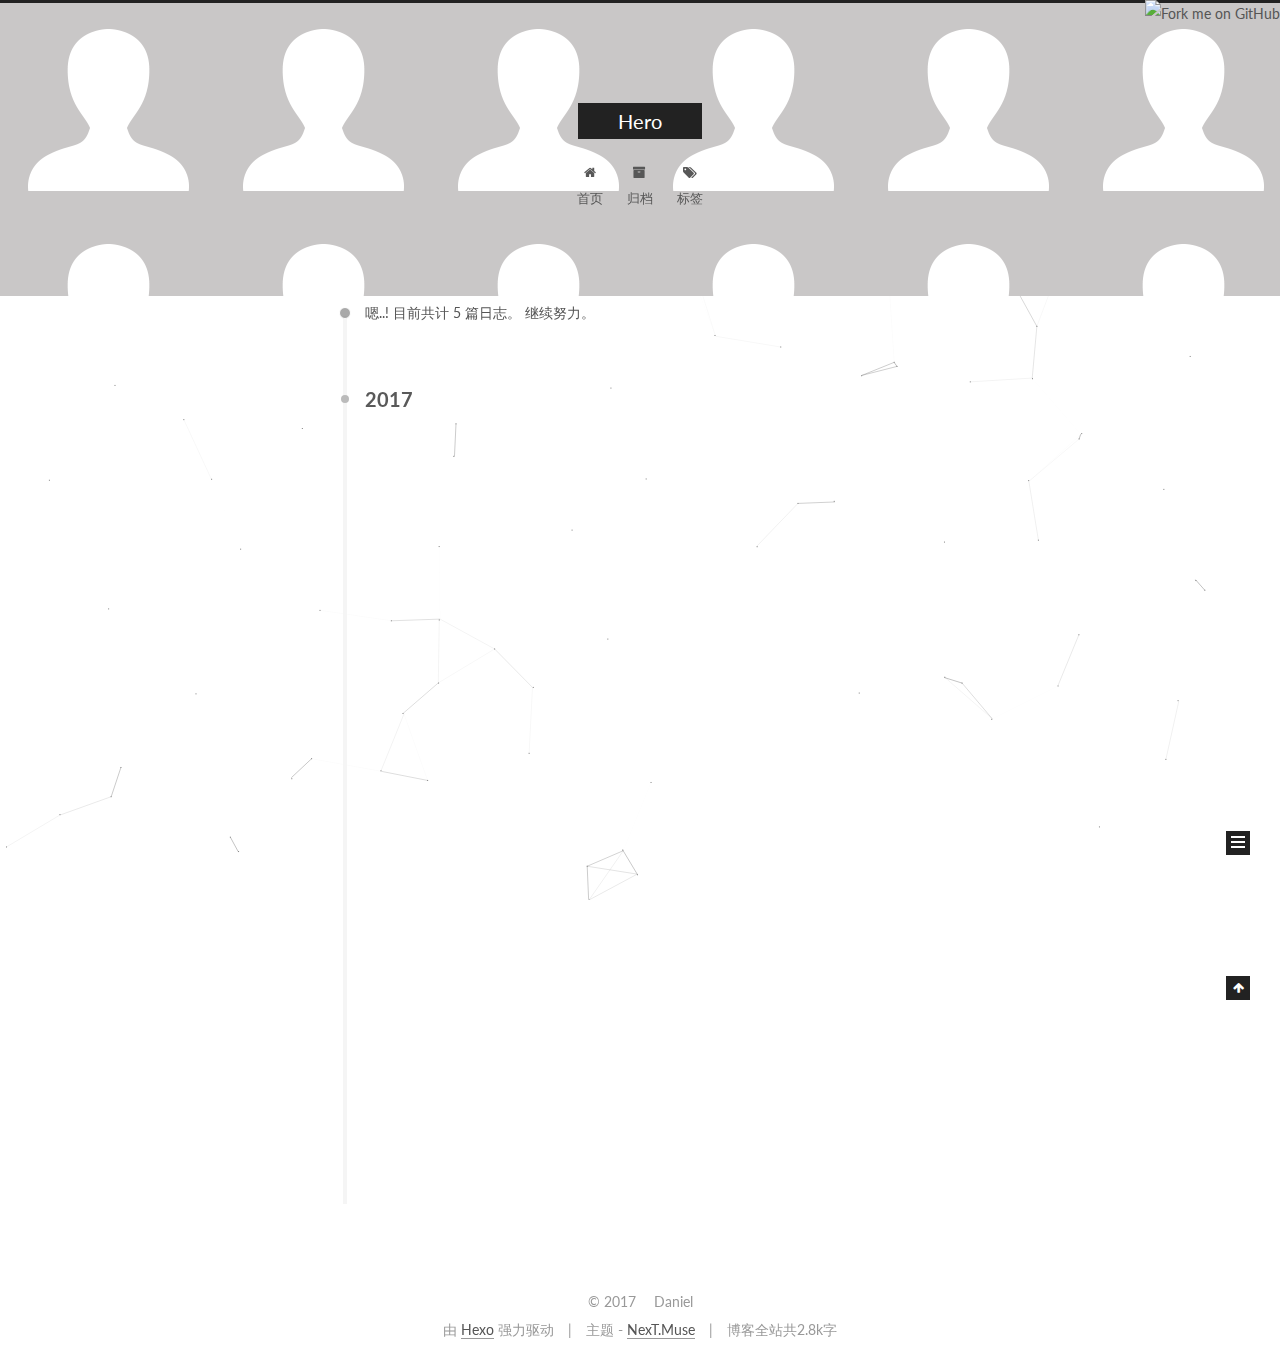
==== commit 287ac807: "Site updated: 2017-09-04 17:39:51" ====
--- a/archives/index.html
+++ b/archives/index.html
@@ -565,7 +565,9 @@
 
     <footer id="footer" class="footer">
       <div class="footer-inner">
-        <div class="copyright" >
+        <script async src="https://dn-lbstatics.qbox.me/busuanzi/2.3/busuanzi.pure.mini.js"></script>
+
+<div class="copyright" >
   
   &copy; 
   <span itemprop="copyrightYear">2017</span>
@@ -588,6 +590,10 @@
 </div>
 
 
+<div class="theme-info">
+  <div class="powered-by"></div>
+  <span class="post-count">博客全站共2.8k字</span>
+</div>
         
 
         
--- a/css/main.css
+++ b/css/main.css
@@ -1919,7 +1919,7 @@
   width: 4px;
   height: 4px;
   border-radius: 50%;
-  background: #a18111;
+  background: #b95339;
 }
 .links-of-blogroll {
   font-size: 13px;
@@ -2758,3 +2758,10 @@
 .links-of-blogroll-inline .links-of-blogroll-item {
   display: inline-block;
 }
+.post {
+  margin-top: 60px;
+  margin-bottom: 60px;
+  padding: 25px;
+  -webkit-box-shadow: 0 0 5px rgba(202,203,203,0.5);
+  -moz-box-shadow: 0 0 5px rgba(202,203,204,0.5);
+}
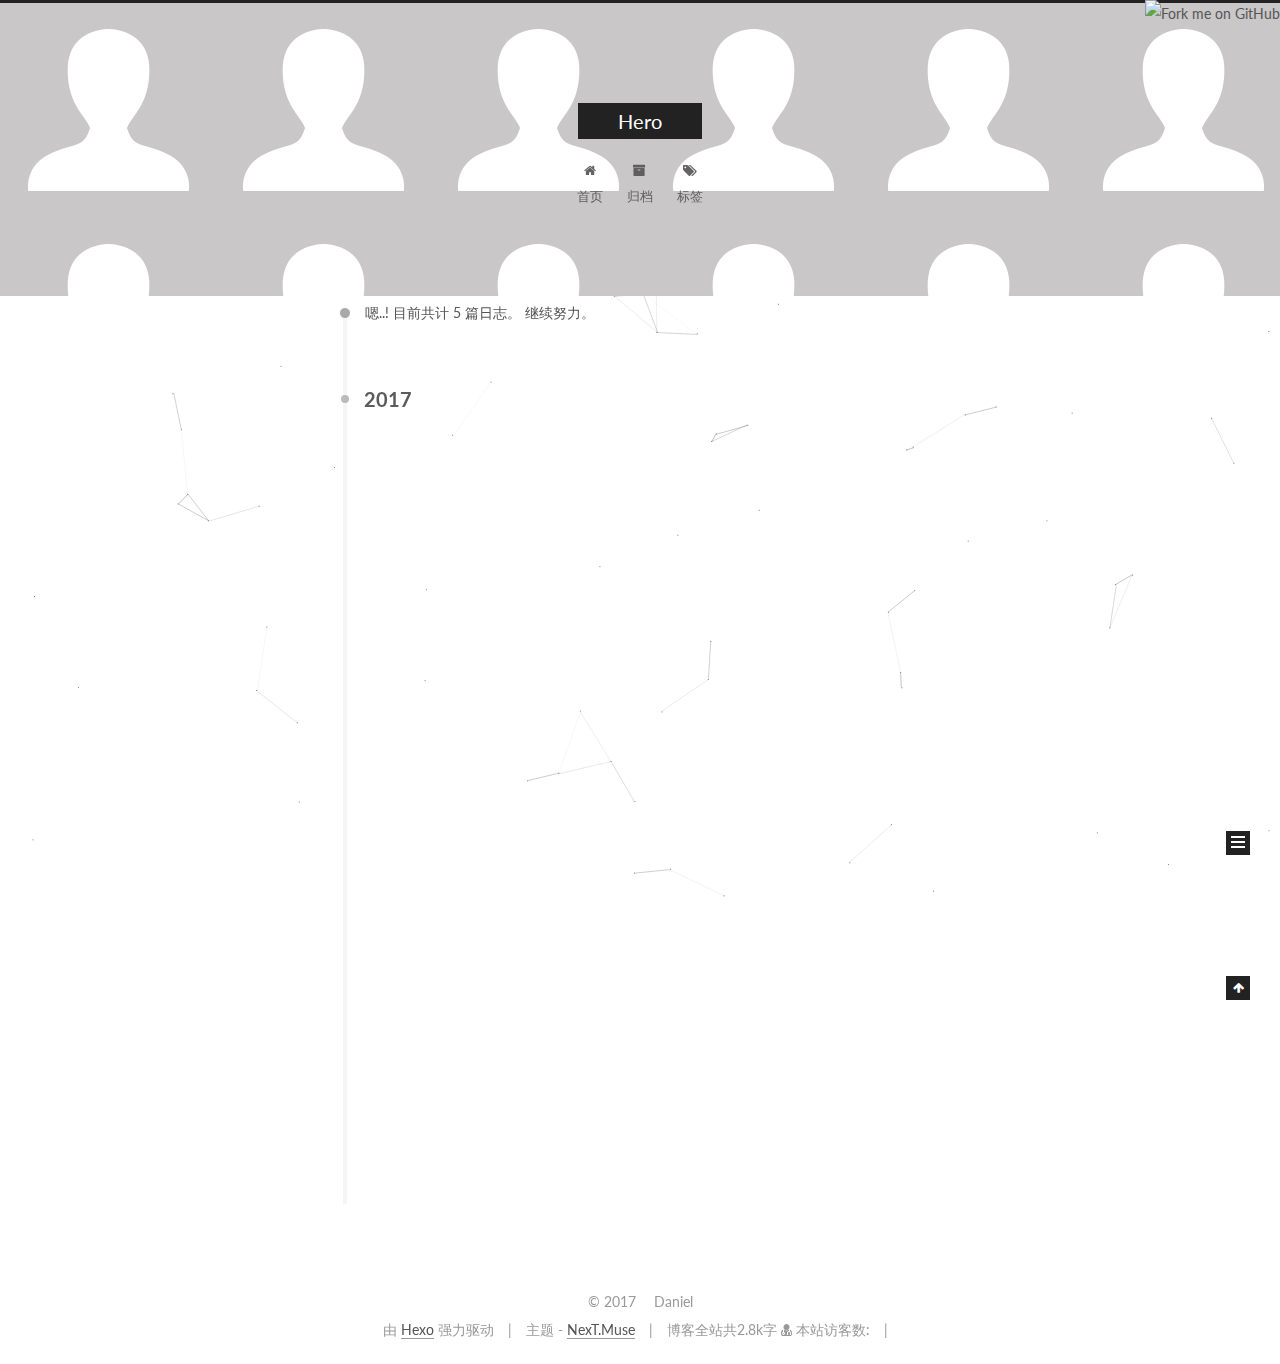
==== commit 8237b709: "Site updated: 2017-09-04 17:42:47" ====
--- a/archives/index.html
+++ b/archives/index.html
@@ -594,6 +594,16 @@
   <div class="powered-by"></div>
   <span class="post-count">博客全站共2.8k字</span>
 </div>
+
+
+
+<div class="powered-by">
+<i class="fa fa-user-md"></i><span id="busuanzi_container_site_uv">
+  本站访客数:<span id="busuanzi_value_site_pv"></span>
+</span>
+</div>
+
+
         
 
         
--- a/css/main.css
+++ b/css/main.css
@@ -1919,7 +1919,7 @@
   width: 4px;
   height: 4px;
   border-radius: 50%;
-  background: #b95339;
+  background: #8bffc6;
 }
 .links-of-blogroll {
   font-size: 13px;
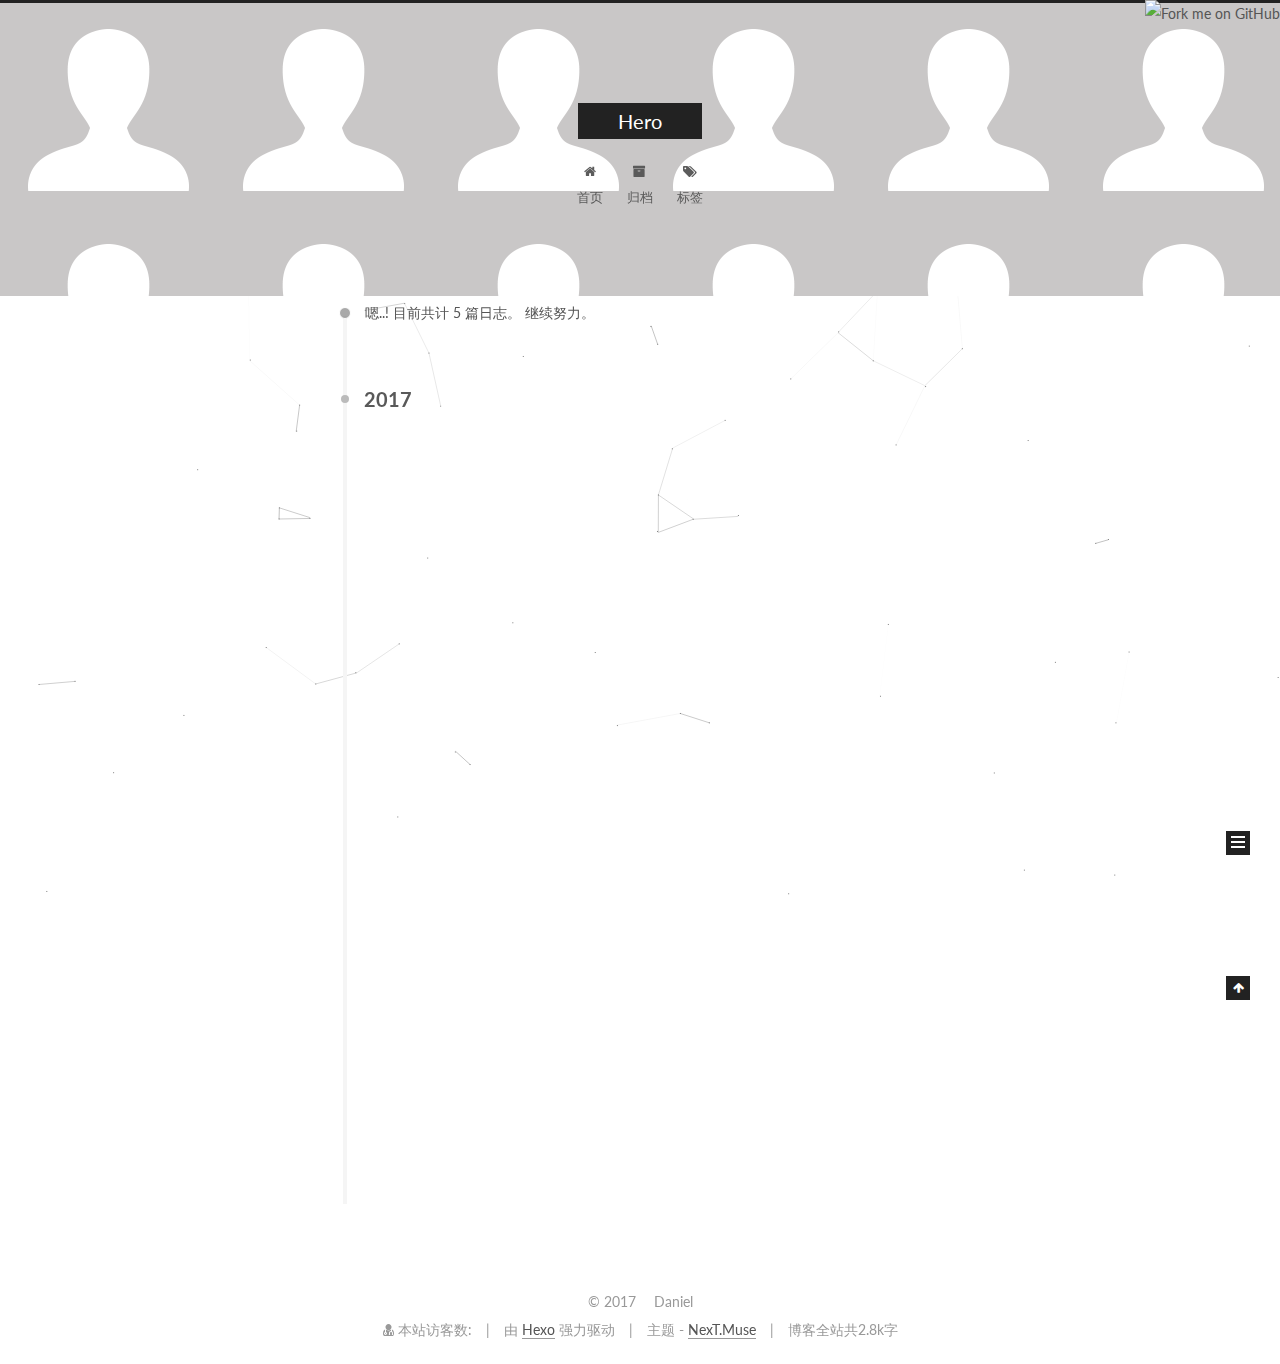
==== commit eb615b1d: "Site updated: 2017-09-04 17:51:13" ====
--- a/archives/index.html
+++ b/archives/index.html
@@ -13,6 +13,13 @@
 <meta name="theme-color" content="#222">
 
 
+
+  
+  
+    
+    
+  <script src="/lib/pace/pace.min.js?v=1.0.2"></script>
+  <link href="/lib/pace/pace-theme-minimal.min.css?v=1.0.2" rel="stylesheet">
 
 
 
@@ -567,6 +574,9 @@
       <div class="footer-inner">
         <script async src="https://dn-lbstatics.qbox.me/busuanzi/2.3/busuanzi.pure.mini.js"></script>
 
+
+
+
 <div class="copyright" >
   
   &copy; 
@@ -577,6 +587,12 @@
   <span class="author" itemprop="copyrightHolder">Daniel</span>
 </div>
 
+<div class="powered-by">
+<i class="fa fa-user-md"></i><span id="busuanzi_container_site_uv">
+  本站访客数:<span id="busuanzi_value_site_pv"></span>
+</span>
+</div>
+
 
 <div class="powered-by">
   由 <a class="theme-link" href="https://hexo.io">Hexo</a> 强力驱动
@@ -597,11 +613,7 @@
 
 
 
-<div class="powered-by">
-<i class="fa fa-user-md"></i><span id="busuanzi_container_site_uv">
-  本站访客数:<span id="busuanzi_value_site_pv"></span>
-</span>
-</div>
+
 
 
         
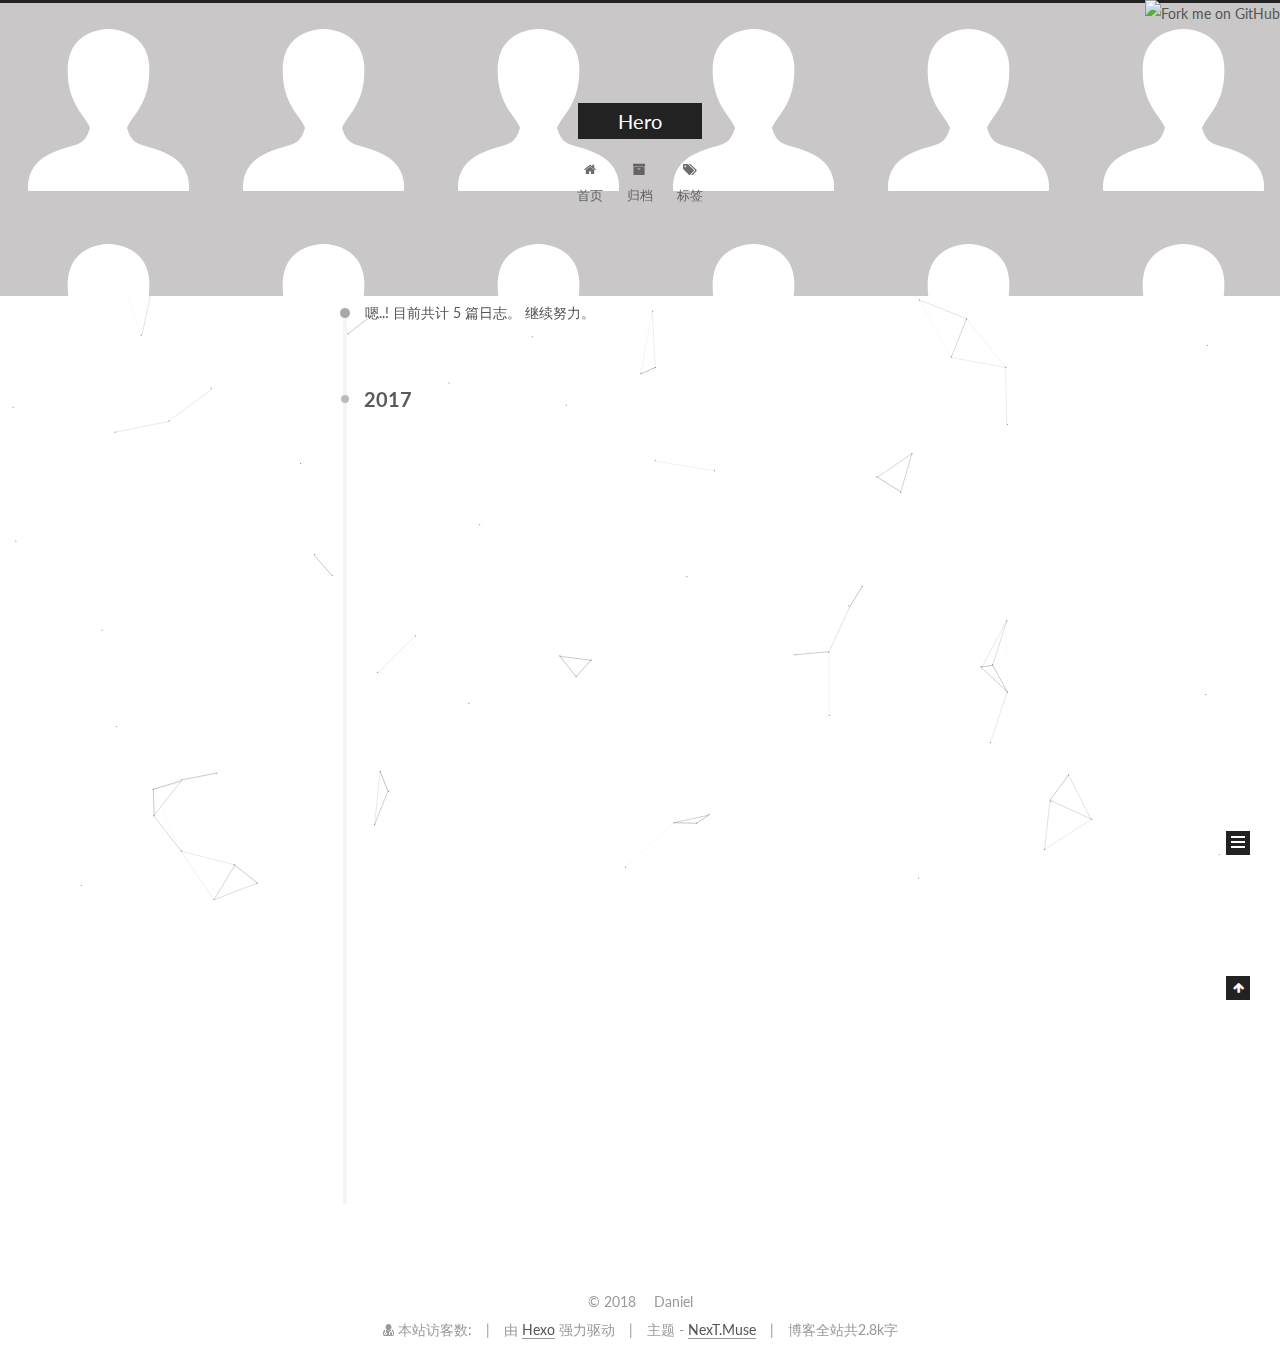
==== commit 49c0d4b6: "Site updated: 2018-05-07 12:23:24" ====
--- a/archives/index.html
+++ b/archives/index.html
@@ -96,7 +96,7 @@
 
 
 
-  <link rel="shortcut icon" type="image/x-icon" href="/Bigejinxian.github.io/icon/timg.jpeg?v=5.1.2" />
+  <link rel="shortcut icon" type="image/x-icon" href="/Bigejinxian.github.io/icon/favicon.jpeg?v=5.1.2" />
 
 
 
@@ -580,7 +580,7 @@
 <div class="copyright" >
   
   &copy; 
-  <span itemprop="copyrightYear">2017</span>
+  <span itemprop="copyrightYear">2018</span>
   <span class="with-love">
     <i class="fa fa-"></i>
   </span>
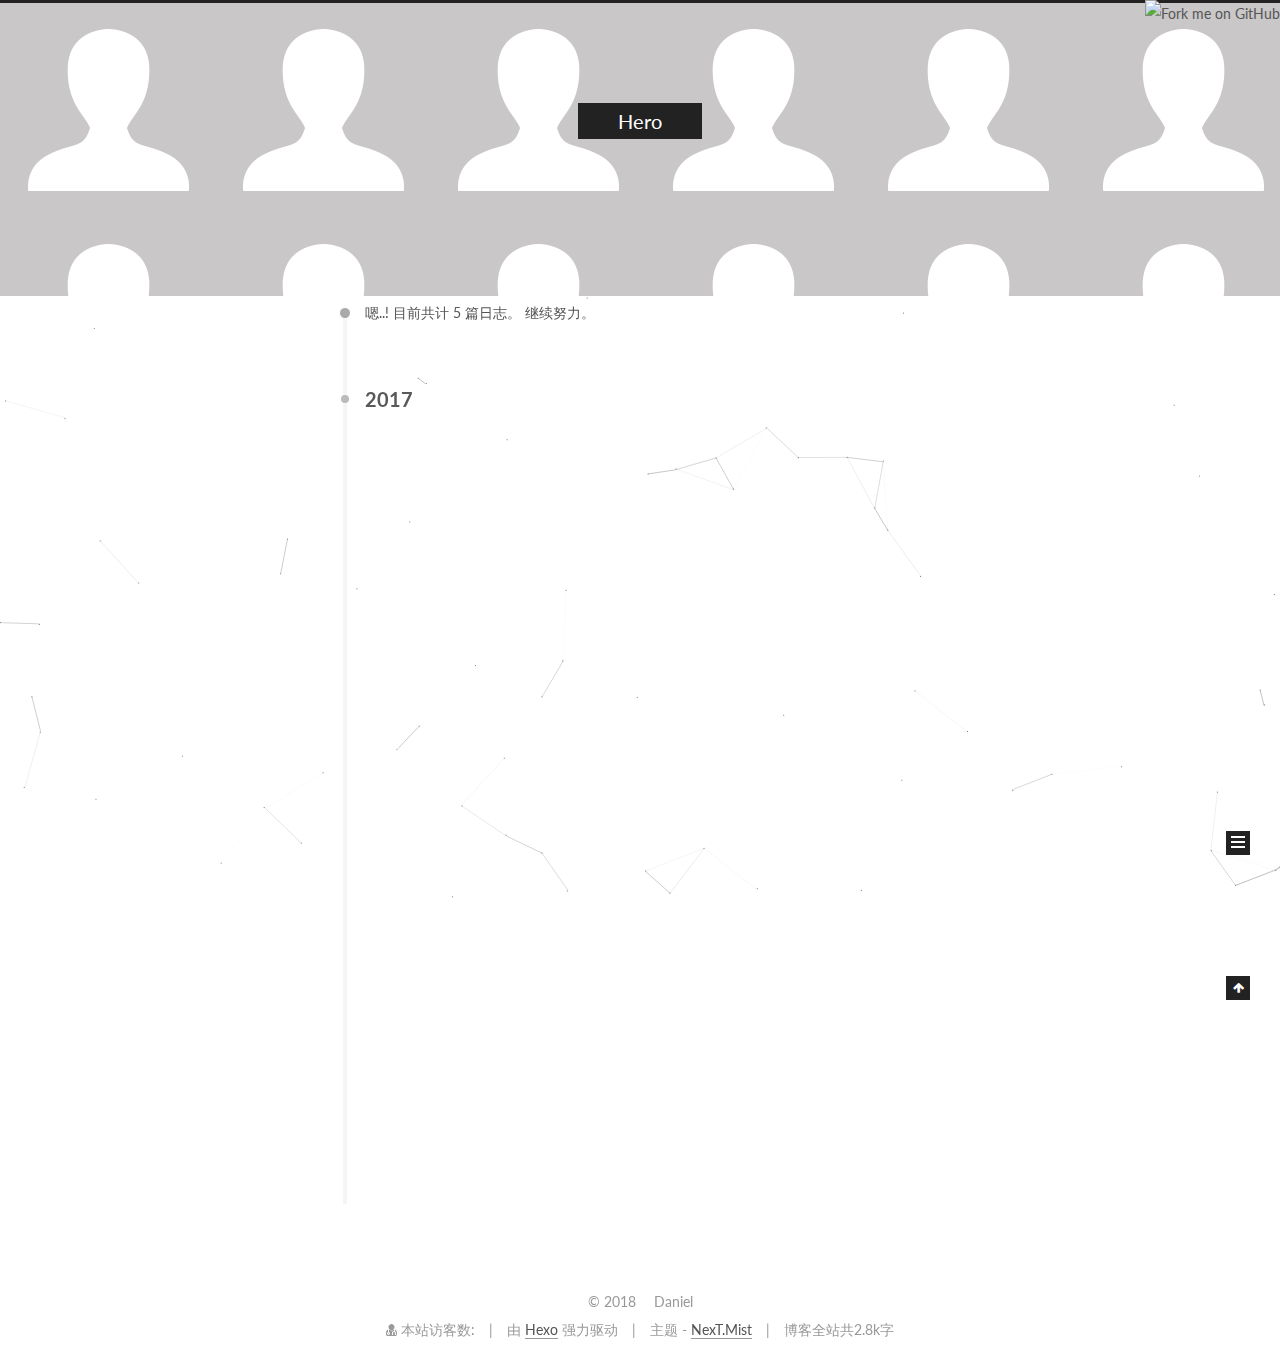
==== commit 6786f7ee: "Site updated: 2018-05-07 12:28:52" ====
--- a/archives/index.html
+++ b/archives/index.html
@@ -5,7 +5,7 @@
   
 
 
-<html class="theme-next muse use-motion" lang="zh-Hans">
+<html class="theme-next mist use-motion" lang="zh-Hans">
 <head>
   <meta charset="UTF-8"/>
 <meta http-equiv="X-UA-Compatible" content="IE=edge" />
@@ -117,7 +117,7 @@
   var NexT = window.NexT || {};
   var CONFIG = {
     root: '/',
-    scheme: 'Muse',
+    scheme: 'Mist',
     sidebar: {"position":"left","display":"post","offset":12,"offset_float":12,"b2t":false,"scrollpercent":false,"onmobile":false},
     fancybox: true,
     tabs: true,
@@ -601,7 +601,7 @@
 <div class="theme-info">
   主题 -
   <a class="theme-link" href="https://github.com/iissnan/hexo-theme-next">
-    NexT.Muse
+    NexT.Mist
   </a>
 </div>
 
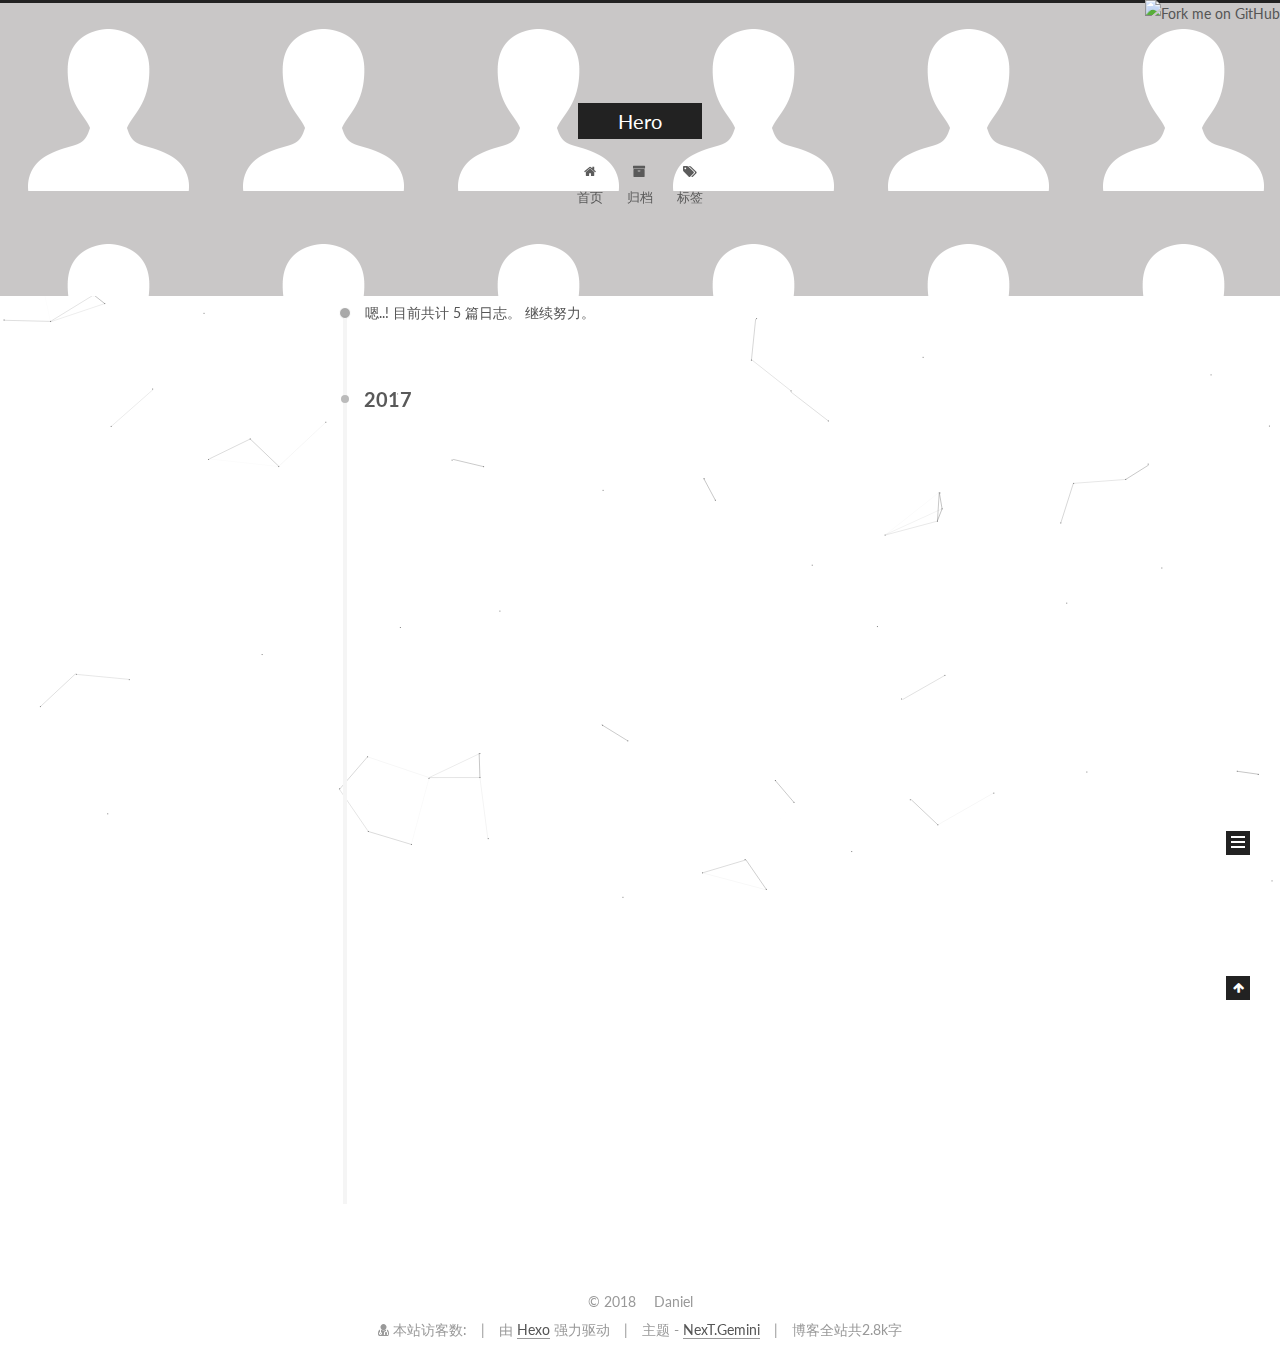
==== commit 159d75a4: "Site updated: 2018-05-07 14:24:03" ====
--- a/archives/index.html
+++ b/archives/index.html
@@ -5,7 +5,7 @@
   
 
 
-<html class="theme-next mist use-motion" lang="zh-Hans">
+<html class="theme-next gemini use-motion" lang="zh-Hans">
 <head>
   <meta charset="UTF-8"/>
 <meta http-equiv="X-UA-Compatible" content="IE=edge" />
@@ -117,7 +117,7 @@
   var NexT = window.NexT || {};
   var CONFIG = {
     root: '/',
-    scheme: 'Mist',
+    scheme: 'Gemini',
     sidebar: {"position":"left","display":"post","offset":12,"offset_float":12,"b2t":false,"scrollpercent":false,"onmobile":false},
     fancybox: true,
     tabs: true,
@@ -601,7 +601,7 @@
 <div class="theme-info">
   主题 -
   <a class="theme-link" href="https://github.com/iissnan/hexo-theme-next">
-    NexT.Mist
+    NexT.Gemini
   </a>
 </div>
 
@@ -696,6 +696,13 @@
   
   
 
+
+  <script type="text/javascript" src="/js/src/affix.js?v=5.1.2"></script>
+
+  <script type="text/javascript" src="/js/src/schemes/pisces.js?v=5.1.2"></script>
+
+
+
   
   
     <script type="text/javascript" id="motion.page.archive">
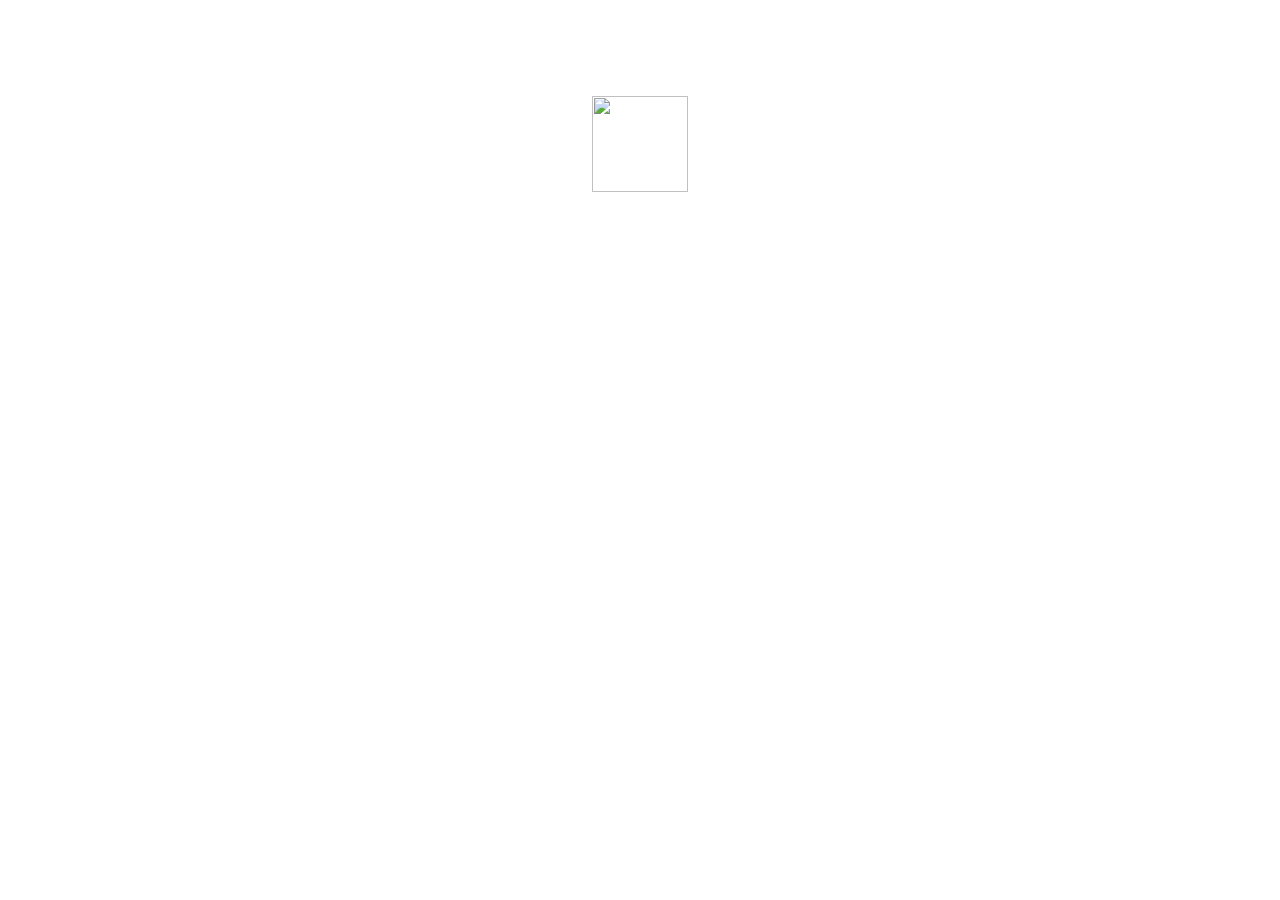
==== commit c021f0fb: "Site updated: 2018-05-07 19:31:56" ====
--- a/archives/index.html
+++ b/archives/index.html
@@ -1,767 +1,747 @@
 <!DOCTYPE html>
-
-
-
+<html>
+    <!-- title -->
+
+
+
+
+<head>
+    <meta charset="utf-8">
+    <meta name="viewport" content="width=device-width, initial-scale=1.0, user-scalable=no" >
+    <meta name="author" content="Daniel">
+    <meta name="renderer" content="webkit">
+    <meta name="copyright" content="Daniel">
+    <meta name="keywords" content="Hero | Daniel">
+    <meta name="description" content="">
+    <meta name="Cache-Control" content="no-cache">
+    <meta http-equiv="X-UA-Compatible" content="IE=edge,chrome=1"/>
+    <title>Jaden&#39;s Studio</title>
+    <style type="text/css">
+    @font-face {
+        font-family: 'Oswald-Regular';
+        src: url("/font/Oswald-Regular.ttf");
+    }
+
+    body {
+        margin: 0;
+    }
+
+    header,
+    footer,
+    .back-top,
+    .sidebar,
+    .container,
+    .site-intro-meta,
+    .toc-wrapper {
+        display: none;
+    }
+
+    .site-intro {
+        position: relative;
+        z-index: 3;
+        width: 100%;
+        /* height: 50vh; */
+        overflow: hidden;
+    }
+
+    .site-intro-placeholder {
+        position: absolute;
+        z-index: -2;
+        top: 0;
+        left: 0;
+        width: calc(100% + 300px);
+        height: 100%;
+        background: repeating-linear-gradient(-45deg, #444 0, #444 80px, #333 80px, #333 160px);
+        background-position: center center;
+        transform: translate3d(-226px, 0, 0);
+        animation: gradient-move 2.5s ease-out 0s 1;
+    }
+
+    @keyframes gradient-move {
+        0% {
+            transform: translate3d(-226px, 0, 0);
+        }
+        100% {
+            transform: translate3d(0, 0, 0);
+        }
+    }
+
+</style>
+
+    <link rel="preload" href= /css/style.css?v=20180501 as="style" onload="this.onload=null;this.rel='stylesheet'" />
+    <link rel="stylesheet" href= /css/mobile.css?v=20180501 media="(max-width: 980px)">
+        
+    <!-- /*! loadCSS. [c]2017 Filament Group, Inc. MIT License */
+/* This file is meant as a standalone workflow for
+- testing support for link[rel=preload]
+- enabling async CSS loading in browsers that do not support rel=preload
+- applying rel preload css once loaded, whether supported or not.
+*/ -->
+<script>
+(function( w ){
+	"use strict";
+	// rel=preload support test
+	if( !w.loadCSS ){
+		w.loadCSS = function(){};
+	}
+	// define on the loadCSS obj
+	var rp = loadCSS.relpreload = {};
+	// rel=preload feature support test
+	// runs once and returns a function for compat purposes
+	rp.support = (function(){
+		var ret;
+		try {
+			ret = w.document.createElement( "link" ).relList.supports( "preload" );
+		} catch (e) {
+			ret = false;
+		}
+		return function(){
+			return ret;
+		};
+	})();
+
+	// if preload isn't supported, get an asynchronous load by using a non-matching media attribute
+	// then change that media back to its intended value on load
+	rp.bindMediaToggle = function( link ){
+		// remember existing media attr for ultimate state, or default to 'all'
+		var finalMedia = link.media || "all";
+
+		function enableStylesheet(){
+			link.media = finalMedia;
+		}
+
+		// bind load handlers to enable media
+		if( link.addEventListener ){
+			link.addEventListener( "load", enableStylesheet );
+		} else if( link.attachEvent ){
+			link.attachEvent( "onload", enableStylesheet );
+		}
+
+		// Set rel and non-applicable media type to start an async request
+		// note: timeout allows this to happen async to let rendering continue in IE
+		setTimeout(function(){
+			link.rel = "stylesheet";
+			link.media = "only x";
+		});
+		// also enable media after 3 seconds,
+		// which will catch very old browsers (android 2.x, old firefox) that don't support onload on link
+		setTimeout( enableStylesheet, 3000 );
+	};
+
+	// loop through link elements in DOM
+	rp.poly = function(){
+		// double check this to prevent external calls from running
+		if( rp.support() ){
+			return;
+		}
+		var links = w.document.getElementsByTagName( "link" );
+		for( var i = 0; i < links.length; i++ ){
+			var link = links[ i ];
+			// qualify links to those with rel=preload and as=style attrs
+			if( link.rel === "preload" && link.getAttribute( "as" ) === "style" && !link.getAttribute( "data-loadcss" ) ){
+				// prevent rerunning on link
+				link.setAttribute( "data-loadcss", true );
+				// bind listeners to toggle media back
+				rp.bindMediaToggle( link );
+			}
+		}
+	};
+
+	// if unsupported, run the polyfill
+	if( !rp.support() ){
+		// run once at least
+		rp.poly();
+
+		// rerun poly on an interval until onload
+		var run = w.setInterval( rp.poly, 500 );
+		if( w.addEventListener ){
+			w.addEventListener( "load", function(){
+				rp.poly();
+				w.clearInterval( run );
+			} );
+		} else if( w.attachEvent ){
+			w.attachEvent( "onload", function(){
+				rp.poly();
+				w.clearInterval( run );
+			} );
+		}
+	}
+
+
+	// commonjs
+	if( typeof exports !== "undefined" ){
+		exports.loadCSS = loadCSS;
+	}
+	else {
+		w.loadCSS = loadCSS;
+	}
+}( typeof global !== "undefined" ? global : this ) );
+</script>
+
+    <link rel="icon" href= "/assets/favicon.ico" />
+    <link rel="preload" href="https://cdn.jsdelivr.net/npm/webfontloader@1.6.28/webfontloader.min.js" as="script" />    
+    <link rel="preload" href="https://cdn.jsdelivr.net/npm/jquery@3.3.1/dist/jquery.min.js" as="script" />
+    <link rel="preload" href="/scripts/main.js" as="script" />
+    <link rel="preload" as="font" href="/font/Oswald-Regular.ttf" crossorigin>
+    <link rel="preload" as="font" href="https://at.alicdn.com/t/font_327081_1dta1rlogw17zaor.woff" crossorigin>
+    <!-- 百度统计  -->
+    
+    <!-- 谷歌统计  -->
+    
+</head>
+
+    
+    
+<header class="header">
+
+    <div class="read-progress"></div>
+    <div class="header-sidebar-menu">&#xe775;</div>
+    <!-- post页的toggle banner  -->
+    
+    <a class="home-link" href=/>Jaden's Studio.</a>
+</header>
+    <div class="wrapper">
+        <div class="site-intro" style=
+
+
+
+
+
+
+
+
+>
+    
+    <!-- 主页  -->
+            
+    <div class="site-intro-placeholder"></div>
+    <div class="site-intro-img" style="background-image: url(/)"></div>
+    <div class="site-intro-meta">
+        <!-- 标题  -->
+        <h1 class="intro-title">
+            <!-- 主页  -->
+            
+        </h1>
+        <!-- 副标题 -->
+        <p class="intro-subtitle">
+            <!-- 主页副标题  -->
+            
+        </p>
+        <!-- 文章页meta -->
+        
+    </div>
+</div>
+        <script>
+  // load webfont-loader async, and add callback function
+  function async(u, cb, err) {
+    var d = document, t = 'script',
+      o = d.createElement(t),
+      s = d.getElementsByTagName(t)[0];
+    o.src = u;
+    if (cb) { o.addEventListener('load', function (e) { cb(null, e); }, false); }
+    if (err) { o.addEventListener('error', function (e) { err(null, e); }, false); }
+    s.parentNode.insertBefore(o, s);
+  }
   
-
-
-<html class="theme-next gemini use-motion" lang="zh-Hans">
-<head>
-  <meta charset="UTF-8"/>
-<meta http-equiv="X-UA-Compatible" content="IE=edge" />
-<meta name="viewport" content="width=device-width, initial-scale=1, maximum-scale=1"/>
-<meta name="theme-color" content="#222">
-
-
-
-  
-  
-    
-    
-  <script src="/lib/pace/pace.min.js?v=1.0.2"></script>
-  <link href="/lib/pace/pace-theme-minimal.min.css?v=1.0.2" rel="stylesheet">
-
-
-
-
-
-
-
-<meta http-equiv="Cache-Control" content="no-transform" />
-<meta http-equiv="Cache-Control" content="no-siteapp" />
-
-
-
-
-
-
-
-
-
-
-
-
-
-
-
-  
-  
-  <link href="/lib/fancybox/source/jquery.fancybox.css?v=2.1.5" rel="stylesheet" type="text/css" />
-
-
-
-
-  
-  
-  
-  
-
-  
-    
-    
-  
-
-  
-
-  
-
-  
-
-  
-
-  
-    
-    
-    <link href="//fonts.googleapis.com/css?family=Lato:300,300italic,400,400italic,700,700italic&subset=latin,latin-ext" rel="stylesheet" type="text/css">
-  
-
-
-
-
-
-
-<link href="/lib/font-awesome/css/font-awesome.min.css?v=4.6.2" rel="stylesheet" type="text/css" />
-
-<link href="/css/main.css?v=5.1.2" rel="stylesheet" type="text/css" />
-
-
-  <meta name="keywords" content="Hexo, NexT" />
-
-
-
-
-
-  <link rel="alternate" href="/atom.xml" title="Hero" type="application/atom+xml" />
-
-
-
-
-  <link rel="shortcut icon" type="image/x-icon" href="/Bigejinxian.github.io/icon/favicon.jpeg?v=5.1.2" />
-
-
-
-
-
-
-<meta property="og:type" content="website">
-<meta property="og:title" content="Hero">
-<meta property="og:url" content="http://yoursite.com/archives/index.html">
-<meta property="og:site_name" content="Hero">
-<meta property="og:locale" content="zh-Hans">
-<meta name="twitter:card" content="summary">
-<meta name="twitter:title" content="Hero">
-
-
-
-<script type="text/javascript" id="hexo.configurations">
-  var NexT = window.NexT || {};
-  var CONFIG = {
-    root: '/',
-    scheme: 'Gemini',
-    sidebar: {"position":"left","display":"post","offset":12,"offset_float":12,"b2t":false,"scrollpercent":false,"onmobile":false},
-    fancybox: true,
-    tabs: true,
-    motion: true,
-    duoshuo: {
-      userId: '0',
-      author: '博主'
-    },
-    algolia: {
-      applicationID: '',
-      apiKey: '',
-      indexName: '',
-      hits: {"per_page":10},
-      labels: {"input_placeholder":"Search for Posts","hits_empty":"We didn't find any results for the search: ${query}","hits_stats":"${hits} results found in ${time} ms"}
-    }
-  };
+  // get user agent
+  var browser = {
+    versions: function () {
+      var u = window.navigator.userAgent;
+      return {
+        userAgent: u,
+        trident: u.indexOf('Trident') > -1, //IE内核
+        presto: u.indexOf('Presto') > -1, //opera内核
+        webKit: u.indexOf('AppleWebKit') > -1, //苹果、谷歌内核
+        gecko: u.indexOf('Gecko') > -1 && u.indexOf('KHTML') == -1, //火狐内核
+        mobile: !!u.match(/AppleWebKit.*Mobile.*/), //是否为移动终端
+        ios: !!u.match(/\(i[^;]+;( U;)? CPU.+Mac OS X/), //ios终端
+        android: u.indexOf('Android') > -1 || u.indexOf('Linux') > -1, //android终端或者uc浏览器
+        iPhone: u.indexOf('iPhone') > -1 || u.indexOf('Mac') > -1, //是否为iPhone或者安卓QQ浏览器
+        iPad: u.indexOf('iPad') > -1, //是否为iPad
+        webApp: u.indexOf('Safari') == -1, //是否为web应用程序，没有头部与底部
+        weixin: u.indexOf('MicroMessenger') == -1, //是否为微信浏览器
+        uc: u.indexOf('UCBrowser') > -1 //是否为android下的UC浏览器
+      };
+    }()
+  }
+  console.log("userAgent:" + browser.versions.userAgent);
+
+  // callback
+  function fontLoaded() {
+    console.log('font loaded');
+    if (document.getElementsByClassName('site-intro-meta')) {
+      document.getElementsByClassName('intro-title')[0].classList.add('intro-fade-in');
+      document.getElementsByClassName('intro-subtitle')[0].classList.add('intro-fade-in');
+      var postIntroTags = document.getElementsByClassName('post-intro-tags')[0],
+        postIntroMeat = document.getElementsByClassName('post-intro-meta')[0];
+      if (postIntroTags) {
+        postIntroTags.classList.add('post-fade-in');
+      }
+      if (postIntroMeat) {
+        postIntroMeat.classList.add('post-fade-in');
+      }
+    }
+  }
+
+  // UC不支持跨域，所以直接显示
+  function asyncCb(){
+    if (browser.versions.uc) {
+      console.log("UCBrowser");
+      fontLoaded();
+    } else {
+      WebFont.load({
+        custom: {
+          families: ['Oswald-Regular']
+        },
+        loading: function () {  //所有字体开始加载
+          // console.log('loading');
+        },
+        active: function () {  //所有字体已渲染
+          fontLoaded();
+        },
+        inactive: function () { //字体预加载失败，无效字体或浏览器不支持加载
+          console.log('inactive: timeout');
+          fontLoaded();
+        },
+        timeout: 5000 // Set the timeout to two seconds
+      });
+    }
+  }
+
+  function asyncErr(){
+    console.warn('script load from CDN failed, will load local script')
+  }
+
+  var asyncLoadWithFallBack = function(arr, success, reject) {
+      var currReject = function(){
+        reject()
+        arr.shift()
+        if(arr.length)
+          async(arr[0], success, currReject)
+        }
+
+      async(arr[0], success, currReject)
+  }
+
+  asyncLoadWithFallBack([
+    "https://cdn.jsdelivr.net/npm/webfontloader@1.6.28/webfontloader.min.js", 
+    "https://cdn.bootcss.com/webfont/1.6.28/webfontloader.js",
+    "/lib/webfontloader.min.js"
+  ], asyncCb, asyncErr)
+</script>        
+        <img class="loading" src="/assets/loading.svg" style="display: block; margin: 6rem auto 0 auto; width: 6rem; height: 6rem;" />
+        <div class="container container-unloaded">
+            <main class="main index-page">
+    
+    
+    
+        <article class="index-post">
+            <a class="abstract-title" href = "/2017/08/15/深度学习-数据纬度/" >
+                
+                    <span>深度学习--数据维度</span>
+            </a>
+            <div class="abstract-content">
+                数据是有纬度的标量 例如简单的数字 1，2，3.  称之为标量， 标量的维度是零。 我们是无法可视化零维度的。向量 由一列数据组成的数，叫做向量。 向量包括两种， 一种是行向量， 一种是列向量。向量是有长度的。矩阵 矩阵是二维的值。 我们用行数和列数来描述矩阵的形状。张量 张量可以指任何n维的值集合。
+
+总结：  标量是零维张量  向量是一维张量  矩阵是二维张量  任何大于二维的对象， 我们就成为张量。
+
+NumPy
+NumPy系统是Python的一种开源的数值计算扩展。这种工具可用来存储和处理大型矩阵。
+
+导入NumPy  大多数情况下，会看到这样一个约定，将其命名为np1impor...
+            </div>
+            <div class="abstract-post-meta">
+                <!-- date  -->
+                <div class="abstract-date">
+                    <span class="abstract-calander iconfont-archer">&#xe676;</span><span class="abstract-time">2017/08/15</span>
+                </div>
+                <!-- tags  -->
+                
+                <div class= abstract-tags >
+    
+        <a class="post-tag" href="javascript:void(0);" data-tags = "技术 深度学习">技术 深度学习</a>
+    
+</div>
+                
+            </div>
+        </article>
+    
+    
+    
+        <article class="index-post">
+            <a class="abstract-title" href = "/2017/08/14/怦然心动/" >
+                
+                    <span>怦然心动</span>
+            </a>
+            <div class="abstract-content">
+                
+“Some of us get dipped in flat, some in satin, some in gloss. But every once in a while you find someone who’s iridescent, and when you do, nothing will ever compare. “    有的人浅薄，有的人金玉其表败絮其中。有一天 你会遇到一个彩虹般绚烂的人，当你遇到这个人后，会觉得其他人都只是浮云而已。    –《怦然心动》
+
+
+            </div>
+            <div class="abstract-post-meta">
+                <!-- date  -->
+                <div class="abstract-date">
+                    <span class="abstract-calander iconfont-archer">&#xe676;</span><span class="abstract-time">2017/08/14</span>
+                </div>
+                <!-- tags  -->
+                
+                <div class= abstract-tags >
+    
+        <a class="post-tag" href="javascript:void(0);" data-tags = "生活">生活</a>
+    
+</div>
+                
+            </div>
+        </article>
+    
+    
+    
+        <article class="index-post">
+            <a class="abstract-title" href = "/2017/04/30/前端开发中常见问题杂烩(1)/" >
+                
+                    <span>前端开发中常见问题杂烩(1).</span>
+            </a>
+            <div class="abstract-content">
+                影响网页加载速度慢的几大原因:
+    文件太大, HTML,CSS,JS,图片等文件都算    请求资源的数量太多造成网络堵塞    css,html代码写的不合理, 导致网页渲染慢    js中过多的使用同步请求,导致后面的内容加载速度慢    js中垃圾没有回收,内容泄露,代码逻辑复杂等导致页面运行缓慢    个人网速,或者服务器的网速慢导致
+
+
+CSS加载顺序
+     位置属性      大小      文字系列      背景      其他 
+
+
+
+            </div>
+            <div class="abstract-post-meta">
+                <!-- date  -->
+                <div class="abstract-date">
+                    <span class="abstract-calander iconfont-archer">&#xe676;</span><span class="abstract-time">2017/04/30</span>
+                </div>
+                <!-- tags  -->
+                
+                <div class= abstract-tags >
+    
+        <a class="post-tag" href="javascript:void(0);" data-tags = "技术">技术</a>
+    
+</div>
+                
+            </div>
+        </article>
+    
+    
+    
+        <article class="index-post">
+            <a class="abstract-title" href = "/2017/04/17/关于JS中变量,作用域和内存问题/" >
+                
+                    <span>JS中的变量,作用域和内存问题</span>
+            </a>
+            <div class="abstract-content">
+                
+JavaScript的变量只是在特定的时间用于保存特定值的一个名字而已.不存在定义某个变量必须要保存何种数据类型值的规则.
+
+ECMAScript(JavaScript核心)中的变量包含两种不同数据类型的值:&gt;基本类型值 和 &gt;引用类型值 .
+基本类型值: 指的是简单的数据段.(5种基本数据类型).
+引用类型值: 指那些可能由多个值构成的对象(对象,数组,函数). 引用类型的值是保存在内存中的对象. JS不允许直接访问内存中的位置.也就是说不能直接操作对象的内存空间.
+动态添加属性:   对于值类型和引用类型,在值保存到变量以后,对不同类型值执行的操作非常不一样. 只能给引...
+            </div>
+            <div class="abstract-post-meta">
+                <!-- date  -->
+                <div class="abstract-date">
+                    <span class="abstract-calander iconfont-archer">&#xe676;</span><span class="abstract-time">2017/04/17</span>
+                </div>
+                <!-- tags  -->
+                
+                <div class= abstract-tags >
+    
+        <a class="post-tag" href="javascript:void(0);" data-tags = "技术">技术</a>
+    
+</div>
+                
+            </div>
+        </article>
+    
+    
+    
+        <article class="index-post">
+            <a class="abstract-title" href = "/2017/04/17/关于ECMAScript6 的一些新特性(1)/" >
+                
+                    <span>关于ECMAScript6 的一些新特性(1).</span>
+            </a>
+            <div class="abstract-content">
+                ES6块级作用域–let:123456789//ES5中只有全局作用域和局部作用域. 在ES6中 有了块级作用域.    if(true)&#123;  let fruit = 'apple';&#125;    console.log(fruit);    /*使用let 定义的变量只能用于定义它的那个块里面, 在块的外面是获取不到的. 目的就是要把当前的变量绑定到当前的作用域里*/
+const:123456789101112131415161718   //在ES6中const用来表示一个衡量, 所谓衡量就是定义之后,不能被再重新赋值了.   const fruit = 'apple...
+            </div>
+            <div class="abstract-post-meta">
+                <!-- date  -->
+                <div class="abstract-date">
+                    <span class="abstract-calander iconfont-archer">&#xe676;</span><span class="abstract-time">2017/04/17</span>
+                </div>
+                <!-- tags  -->
+                
+                <div class= abstract-tags >
+    
+        <a class="post-tag" href="javascript:void(0);" data-tags = "技术">技术</a>
+    
+</div>
+                
+            </div>
+        </article>
+    
+    <!-- paginator  -->
+    
+</main>
+            <!-- profile -->
+            
+        </div>
+        <footer class="footer footer-unloaded">
+    <!-- social  -->
+    
+    <div class="social">
+        
+    
+        
+            
+                <a href="mailto:mingyanit@gmail.com" class="iconfont-archer email" title=email ></a>
+            
+        
+    
+        
+            
+                <a href="//github.com/" class="iconfont-archer github" target="_blank" title=github></a>
+            
+        
+    
+        
+    
+        
+    
+        
+    
+        
+    
+        
+    
+        
+    
+        
+    
+        
+    
+        
+    
+        
+    
+        
+    
+        
+    
+        
+    
+        
+            
+                <a href="//www.baidu.com" class="iconfont-archer friendA" target="_blank" title=friendA></a>
+            
+        
+    
+        
+            
+                <a href="//www.google.com" class="iconfont-archer friendB" target="_blank" title=friendB></a>
+            
+        
+    
+        
+    
+
+    </div>
+    
+    <!-- powered by Hexo  -->
+    <div class="copyright">
+        <span id="hexo-power">Powered by <a href="https://hexo.io/" target="_blank">Hexo</a></span><span class="iconfont-archer power">&#xe635;</span><span id="theme-info">theme <a href="https://github.com/fi3ework/hexo-theme-archer" target="_blank">Archer</a></span>
+    </div>
+    <!-- 不蒜子  -->
+    
+    <div class="busuanzi-container">
+        <span id="busuanzi_container_site_pv">PV: <span id="busuanzi_value_site_pv"></span>
+        </span>
+    </div>
+    
+</footer>
+    </div>
+    <!-- toc -->
+    
+    <div class="back-top iconfont-archer">&#xe639;</div>
+    <div class="sidebar sidebar-hide">
+    <ul class="sidebar-tabs sidebar-tabs-active-0">
+        <li class="sidebar-tab-archives"><span class="iconfont-archer">&#xe67d;</span><span class="tab-name">Archive</span></li>
+        <li class="sidebar-tab-tags"><span class="iconfont-archer">&#xe61b;</span><span class="tab-name">Tag</span></li>
+        <li class="sidebar-tab-categories"><span class="iconfont-archer">&#xe666;</span><span class="tab-name">Cate</span></li>
+    </ul>
+    <div class="sidebar-content sidebar-content-show-archive">
+          <div class="sidebar-panel-archives">
+    <!-- 在ejs中将archive按照时间排序 -->
+    
+    
+    
+    
+    
+    
+    
+    
+    
+    
+    
+    
+    
+    
+    
+    
+    
+    
+    
+    
+    
+    
+    
+    
+    
+    
+    
+    
+    
+    
+    
+    
+    
+    
+    
+    
+    
+    
+    
+    
+    
+    
+    
+    
+    
+    
+    
+    
+    
+    
+    
+    <div class="total-archive"> Total : 5 </div>
+    
+    <div class="post-archive">
+    
+    
+    
+    
+    <div class="archive-year"> 2017 </div>
+    <ul class="year-list">
+    
+    
+        <li class="archive-post-item">
+            <span class="archive-post-date">08/15</span><a class="archive-post-title" href= "/2017/08/15/深度学习-数据纬度/" >深度学习--数据维度</a>
+        </li>
+    
+    
+        <li class="archive-post-item">
+            <span class="archive-post-date">08/14</span><a class="archive-post-title" href= "/2017/08/14/怦然心动/" >怦然心动</a>
+        </li>
+    
+    
+        <li class="archive-post-item">
+            <span class="archive-post-date">04/30</span><a class="archive-post-title" href= "/2017/04/30/前端开发中常见问题杂烩(1)/" >前端开发中常见问题杂烩(1).</a>
+        </li>
+    
+    
+        <li class="archive-post-item">
+            <span class="archive-post-date">04/17</span><a class="archive-post-title" href= "/2017/04/17/关于JS中变量,作用域和内存问题/" >JS中的变量,作用域和内存问题</a>
+        </li>
+    
+    
+        <li class="archive-post-item">
+            <span class="archive-post-date">04/17</span><a class="archive-post-title" href= "/2017/04/17/关于ECMAScript6 的一些新特性(1)/" >关于ECMAScript6 的一些新特性(1).</a>
+        </li>
+    
+    </div>
+  </div>
+        <div class="sidebar-panel-tags">
+    <div class="sidebar-tags-name">
+    
+        <span class="sidebar-tag-name" data-tags="技术"><span class="iconfont-archer">&#xe606;</span>技术</span>
+    
+        <span class="sidebar-tag-name" data-tags="生活"><span class="iconfont-archer">&#xe606;</span>生活</span>
+    
+        <span class="sidebar-tag-name" data-tags="技术 深度学习"><span class="iconfont-archer">&#xe606;</span>技术 深度学习</span>
+    
+    </div>
+    <div class="iconfont-archer sidebar-tags-empty">&#xe678;</div>
+    <div class="tag-load-fail" style="display: none; color: #ccc; font-size: 0.6rem;">
+    缺失模块。<br/>
+    1、请确保node版本大于6.2<br/>
+    2、在博客根目录（注意不是archer根目录）执行以下命令：<br/>
+    <span style="color: #f75357; font-size: 1rem; line-height: 2rem;">npm i hexo-generator-json-content --save</span><br/>
+    3、在根目录_config.yml里添加配置：
+    <pre style="color: #787878; font-size: 0.6rem;">
+jsonContent:
+  meta: false
+  pages: false
+  posts:
+    title: true
+    date: true
+    path: true
+    text: false
+    raw: false
+    content: false
+    slug: false
+    updated: false
+    comments: false
+    link: false
+    permalink: false
+    excerpt: false
+    categories: true
+    tags: true</pre>
+    </div> 
+    <div class="sidebar-tags-list"></div>
+</div>
+        <div class="sidebar-panel-categories">
+    <div class="sidebar-categories-name">
+    
+    </div>
+    <div class="iconfont-archer sidebar-categories-empty">&#xe678;</div>
+    <div class="sidebar-categories-list"></div>
+</div>
+    </div>
+</div> 
+    <script>
+    var siteMeta = {
+        root: '/',
+        author: 'Daniel'
+    }
 </script>
-
-
-
-  <link rel="canonical" href="http://yoursite.com/archives/"/>
-
-
-
-
-
-  <title>归档 | Hero</title>
-  
-
-
-
-
-
-
-
-
-
-
-
-
-
-
-</head>
-
-<body itemscope itemtype="https://github.com/Bigejinxian" lang="zh-Hans">
-
-  
-  
-    
-  
-
-  <div class="container sidebar-position-left  page-archive  ">
-    <div class="headband"></div>
-
-    <a href="https://github.com/Bigejinxian"><img style="position: absolute; top: 0; right: 0; border: 0;" src="https://camo.githubusercontent.com/365986a132ccd6a44c23a9169022c0b5c890c387/68747470733a2f2f73332e616d617a6f6e6177732e636f6d2f6769746875622f726962626f6e732f666f726b6d655f72696768745f7265645f6161303030302e706e67" alt="Fork me on GitHub" data-canonical-src="https://s3.amazonaws.com/github/ribbons/forkme_right_red_aa0000.png"></a>
-    <header id="header" class="header" itemscope itemtype="http://schema.org/WPHeader">
-      <div class="header-inner"><div class="site-brand-wrapper">
-  <div class="site-meta ">
-    
-
-    <div class="custom-logo-site-title">
-      <a href="/"  class="brand" rel="start">
-        <span class="logo-line-before"><i></i></span>
-        <span class="site-title">Hero</span>
-        <span class="logo-line-after"><i></i></span>
-      </a>
-    </div>
-      
-        <p class="site-subtitle"></p>
-      
-  </div>
-
-  <div class="site-nav-toggle">
-    <button>
-      <span class="btn-bar"></span>
-      <span class="btn-bar"></span>
-      <span class="btn-bar"></span>
-    </button>
-  </div>
-</div>
-
-<nav class="site-nav">
-  
-
-  
-    <ul id="menu" class="menu">
-      
-        
-        <li class="menu-item menu-item-home">
-          <a href="/" rel="section">
-            
-              <i class="menu-item-icon fa fa-fw fa-home"></i> <br />
-            
-            首页
-          </a>
-        </li>
-      
-        
-        <li class="menu-item menu-item-archives">
-          <a href="/archives/" rel="section">
-            
-              <i class="menu-item-icon fa fa-fw fa-archive"></i> <br />
-            
-            归档
-          </a>
-        </li>
-      
-        
-        <li class="menu-item menu-item-tags">
-          <a href="/tags" rel="section">
-            
-              <i class="menu-item-icon fa fa-fw fa-tags"></i> <br />
-            
-            标签
-          </a>
-        </li>
-      
-
-      
-    </ul>
-  
-
-  
-</nav>
-
-
-
- </div>
-    </header>
-
-    <main id="main" class="main">
-      <div class="main-inner">
-        <div class="content-wrap">
-          <div id="content" class="content">
-            
-
-  
-  
-  
-  <div class="post-block archive">
-    <div id="posts" class="posts-collapse">
-      <span class="archive-move-on"></span>
-
-      <span class="archive-page-counter">
-        
-        
-        
-          
-        
-        嗯..! 目前共计 5 篇日志。 继续努力。
-      </span>
-
-      
-
-        
-        
-        
-
-        
-          
-          <div class="collection-title">
-            <h2 class="archive-year motion-element" id="archive-year-2017">2017</h2>
-          </div>
-        
-        
-
-        
-
-  <article class="post post-type-normal" itemscope itemtype="http://schema.org/Article">
-    <header class="post-header">
-
-      <h2 class="post-title">
-        
-            <a class="post-title-link" href="/2017/08/15/深度学习-数据纬度/" itemprop="url">
-              
-                <span itemprop="name">深度学习--数据维度</span>
-              
-            </a>
-        
-      </h2>
-
-      <div class="post-meta">
-        <time class="post-time" itemprop="dateCreated"
-              datetime="2017-08-15T16:49:38+08:00"
-              content="2017-08-15" >
-          08-15
-        </time>
-      </div>
-
-    </header>
-  </article>
-
-
-
-      
-
-        
-        
-        
-
-        
-        
-
-        
-
-  <article class="post post-type-normal" itemscope itemtype="http://schema.org/Article">
-    <header class="post-header">
-
-      <h2 class="post-title">
-        
-            <a class="post-title-link" href="/2017/08/14/怦然心动/" itemprop="url">
-              
-                <span itemprop="name">怦然心动</span>
-              
-            </a>
-        
-      </h2>
-
-      <div class="post-meta">
-        <time class="post-time" itemprop="dateCreated"
-              datetime="2017-08-14T23:34:52+08:00"
-              content="2017-08-14" >
-          08-14
-        </time>
-      </div>
-
-    </header>
-  </article>
-
-
-
-      
-
-        
-        
-        
-
-        
-        
-
-        
-
-  <article class="post post-type-normal" itemscope itemtype="http://schema.org/Article">
-    <header class="post-header">
-
-      <h2 class="post-title">
-        
-            <a class="post-title-link" href="/2017/04/30/前端开发中常见问题杂烩(1)/" itemprop="url">
-              
-                <span itemprop="name">前端开发中常见问题杂烩(1).</span>
-              
-            </a>
-        
-      </h2>
-
-      <div class="post-meta">
-        <time class="post-time" itemprop="dateCreated"
-              datetime="2017-04-30T02:40:00+08:00"
-              content="2017-04-30" >
-          04-30
-        </time>
-      </div>
-
-    </header>
-  </article>
-
-
-
-      
-
-        
-        
-        
-
-        
-        
-
-        
-
-  <article class="post post-type-normal" itemscope itemtype="http://schema.org/Article">
-    <header class="post-header">
-
-      <h2 class="post-title">
-        
-            <a class="post-title-link" href="/2017/04/17/关于JS中变量,作用域和内存问题/" itemprop="url">
-              
-                <span itemprop="name">JS中的变量,作用域和内存问题</span>
-              
-            </a>
-        
-      </h2>
-
-      <div class="post-meta">
-        <time class="post-time" itemprop="dateCreated"
-              datetime="2017-04-17T18:17:15+08:00"
-              content="2017-04-17" >
-          04-17
-        </time>
-      </div>
-
-    </header>
-  </article>
-
-
-
-      
-
-        
-        
-        
-
-        
-        
-
-        
-
-  <article class="post post-type-normal" itemscope itemtype="http://schema.org/Article">
-    <header class="post-header">
-
-      <h2 class="post-title">
-        
-            <a class="post-title-link" href="/2017/04/17/关于ECMAScript6 的一些新特性(1)/" itemprop="url">
-              
-                <span itemprop="name">关于ECMAScript6 的一些新特性(1).</span>
-              
-            </a>
-        
-      </h2>
-
-      <div class="post-meta">
-        <time class="post-time" itemprop="dateCreated"
-              datetime="2017-04-17T18:15:30+08:00"
-              content="2017-04-17" >
-          04-17
-        </time>
-      </div>
-
-    </header>
-  </article>
-
-
-
-      
-
-    </div>
-  </div>
-  
-  
-  
-
-  
-
-
-
-          </div>
-          
-
-
-          
-
-        </div>
-        
-          
-  
-  <div class="sidebar-toggle">
-    <div class="sidebar-toggle-line-wrap">
-      <span class="sidebar-toggle-line sidebar-toggle-line-first"></span>
-      <span class="sidebar-toggle-line sidebar-toggle-line-middle"></span>
-      <span class="sidebar-toggle-line sidebar-toggle-line-last"></span>
-    </div>
-  </div>
-
-  <aside id="sidebar" class="sidebar">
-    
-    <div class="sidebar-inner">
-
-      
-
-      
-
-      <section class="site-overview sidebar-panel sidebar-panel-active">
-        <div class="site-author motion-element" itemprop="author" itemscope itemtype="http://schema.org/Person">
-          <img class="site-author-image" itemprop="image"
-               src="/images/avatar.gif"
-               alt="Daniel" />
-          <p class="site-author-name" itemprop="name">Daniel</p>
-           
-              <p class="site-description motion-element" itemprop="description"></p>
-          
-        </div>
-        <nav class="site-state motion-element">
-
-          
-            <div class="site-state-item site-state-posts">
-              <a href="/archives/">
-                <span class="site-state-item-count">5</span>
-                <span class="site-state-item-name">日志</span>
-              </a>
-            </div>
-          
-
-          
-
-          
-            
-            
-            <div class="site-state-item site-state-tags">
-              
-                <span class="site-state-item-count">3</span>
-                <span class="site-state-item-name">标签</span>
-              
-            </div>
-          
-
-        </nav>
-
-        
-          <div class="feed-link motion-element">
-            <a href="/atom.xml" rel="alternate">
-              <i class="fa fa-rss"></i>
-              RSS
-            </a>
-          </div>
-        
-
-        <div class="links-of-author motion-element">
-          
-        </div>
-
-        
-        
-
-        
-        
-
-        
-
-
-      </section>
-
-      
-
-      
-
-    </div>
-  </aside>
-
-
-        
-      </div>
-    </main>
-
-    <footer id="footer" class="footer">
-      <div class="footer-inner">
-        <script async src="https://dn-lbstatics.qbox.me/busuanzi/2.3/busuanzi.pure.mini.js"></script>
-
-
-
-
-<div class="copyright" >
-  
-  &copy; 
-  <span itemprop="copyrightYear">2018</span>
-  <span class="with-love">
-    <i class="fa fa-"></i>
-  </span>
-  <span class="author" itemprop="copyrightHolder">Daniel</span>
-</div>
-
-<div class="powered-by">
-<i class="fa fa-user-md"></i><span id="busuanzi_container_site_uv">
-  本站访客数:<span id="busuanzi_value_site_pv"></span>
-</span>
-</div>
-
-
-<div class="powered-by">
-  由 <a class="theme-link" href="https://hexo.io">Hexo</a> 强力驱动
-</div>
-
-<div class="theme-info">
-  主题 -
-  <a class="theme-link" href="https://github.com/iissnan/hexo-theme-next">
-    NexT.Gemini
-  </a>
-</div>
-
-
-<div class="theme-info">
-  <div class="powered-by"></div>
-  <span class="post-count">博客全站共2.8k字</span>
-</div>
-
-
-
-
-
-
-        
-
-        
-      </div>
-    </footer>
-
-    
-      <div class="back-to-top">
-        <i class="fa fa-arrow-up"></i>
-        
-      </div>
-    
-
-  </div>
-
-  
-
-<script type="text/javascript">
-  if (Object.prototype.toString.call(window.Promise) !== '[object Function]') {
-    window.Promise = null;
-  }
-</script>
-
-
-
-
-
-
-
-
-
-  
-
-
-  
-
-
-
-
-
-
-
-
-
-
-
-  
-  <script type="text/javascript" src="/lib/jquery/index.js?v=2.1.3"></script>
-
-  
-  <script type="text/javascript" src="/lib/fastclick/lib/fastclick.min.js?v=1.0.6"></script>
-
-  
-  <script type="text/javascript" src="/lib/jquery_lazyload/jquery.lazyload.js?v=1.9.7"></script>
-
-  
-  <script type="text/javascript" src="/lib/velocity/velocity.min.js?v=1.2.1"></script>
-
-  
-  <script type="text/javascript" src="/lib/velocity/velocity.ui.min.js?v=1.2.1"></script>
-
-  
-  <script type="text/javascript" src="/lib/fancybox/source/jquery.fancybox.pack.js?v=2.1.5"></script>
-
-  
-  <script type="text/javascript" src="/lib/canvas-nest/canvas-nest.min.js"></script>
-
-
-  
-
-
-  <script type="text/javascript" src="/js/src/utils.js?v=5.1.2"></script>
-
-  <script type="text/javascript" src="/js/src/motion.js?v=5.1.2"></script>
-
-
-
-  
-  
-
-
-  <script type="text/javascript" src="/js/src/affix.js?v=5.1.2"></script>
-
-  <script type="text/javascript" src="/js/src/schemes/pisces.js?v=5.1.2"></script>
-
-
-
-  
-  
-    <script type="text/javascript" id="motion.page.archive">
-      $('.archive-year').velocity('transition.slideLeftIn');
+    <!-- CDN failover -->
+    <script src="https://cdn.jsdelivr.net/npm/jquery@3.3.1/dist/jquery.min.js"></script>
+    <script type="text/javascript">
+        if (typeof window.$ === 'undefined')
+        {
+            console.warn('jquery load from jsdelivr failed, will load local script')
+            document.write('<script src="/lib/jquery.min.js">\x3C/script>')
+        }
     </script>
-  
-
-
-  
-
-
-  <script type="text/javascript" src="/js/src/bootstrap.js?v=5.1.2"></script>
-
-
-
-  
-
-
-  
-
-
-
-
-	
-
-
-
-
-
-  
-
-
-
-
-
-  
-
-
-
-
-
-
-  
-
-
-
-
-
-  
-
-  
-
-  
-
-  
-
-  
-
-  
-
-</body>
+    <script src="/scripts/main.js"></script>
+    <!-- busuanzi  -->
+    
+    <script async src="//dn-lbstatics.qbox.me/busuanzi/2.3/busuanzi.pure.mini.js"></script>
+    
+    <!-- CNZZ  -->
+    
+    </div>
+    <!-- async load share.js -->
+    
+    </body>
 </html>
+
+
